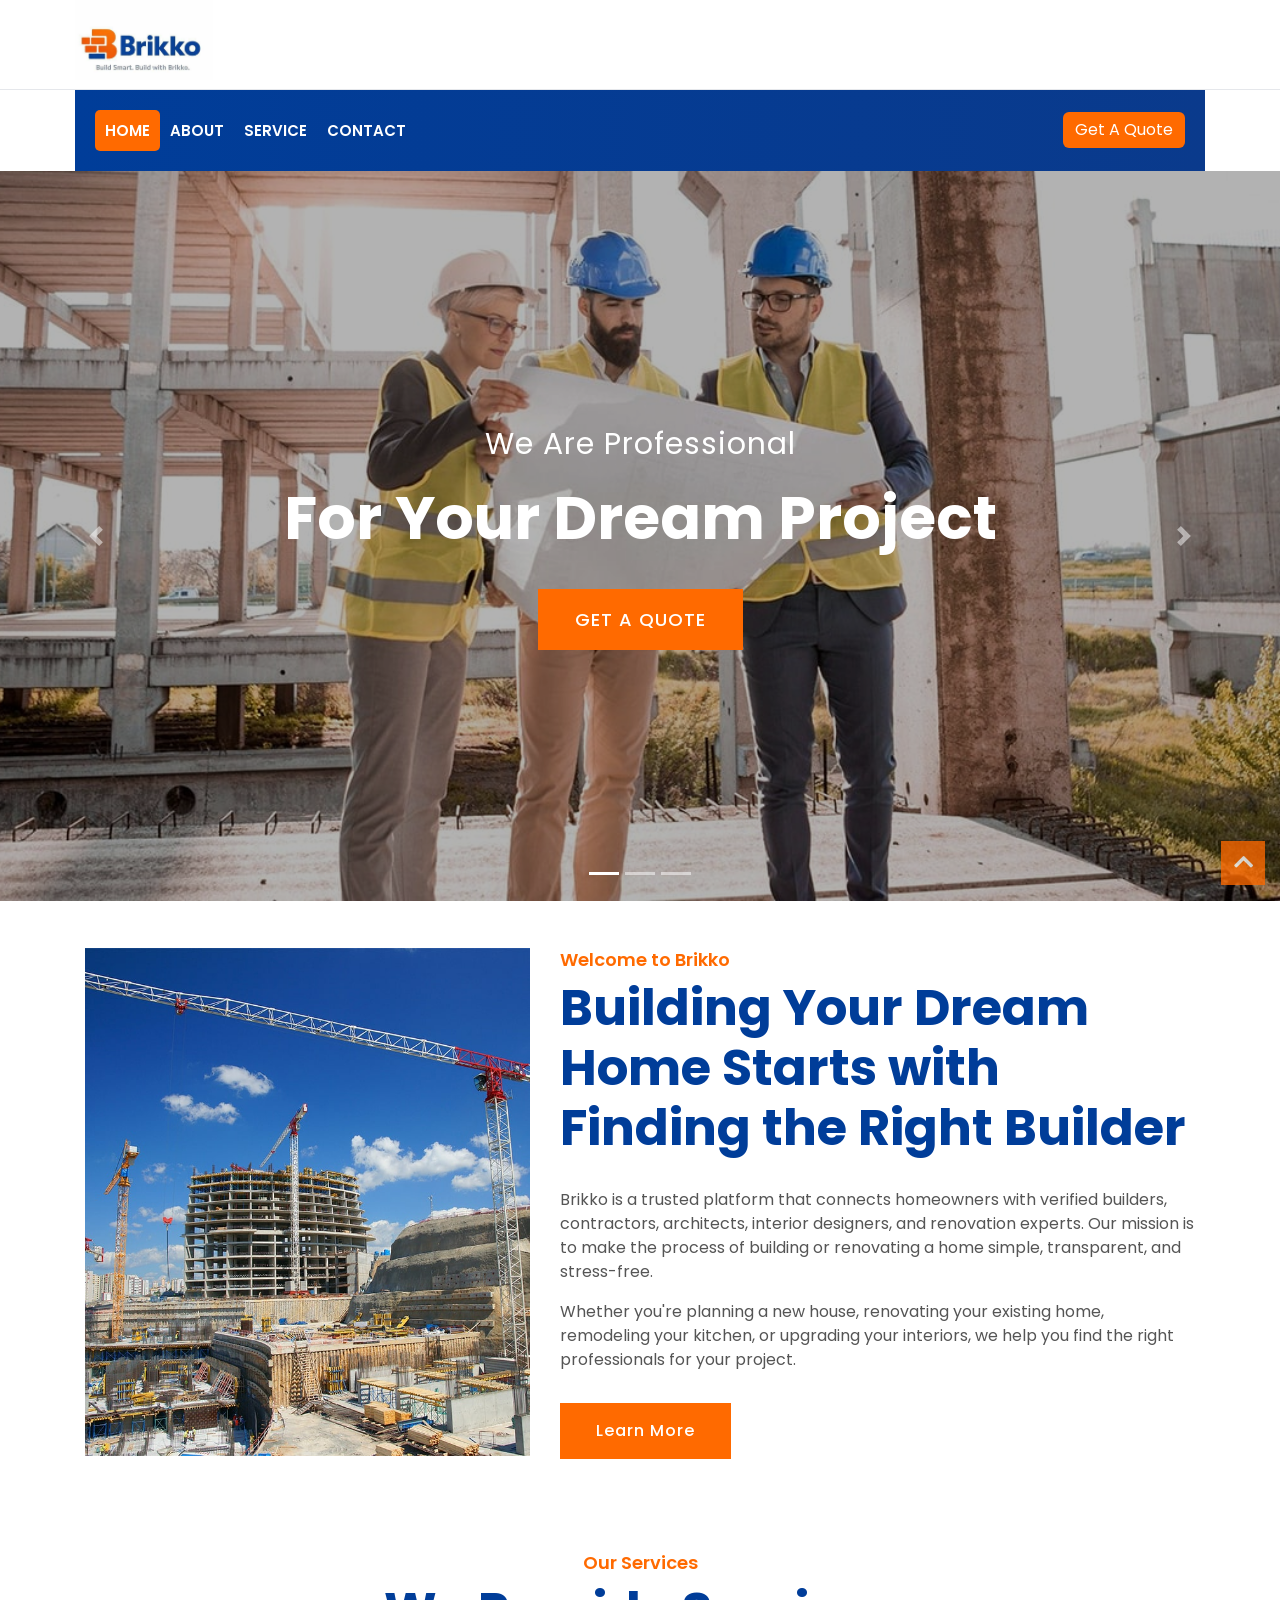
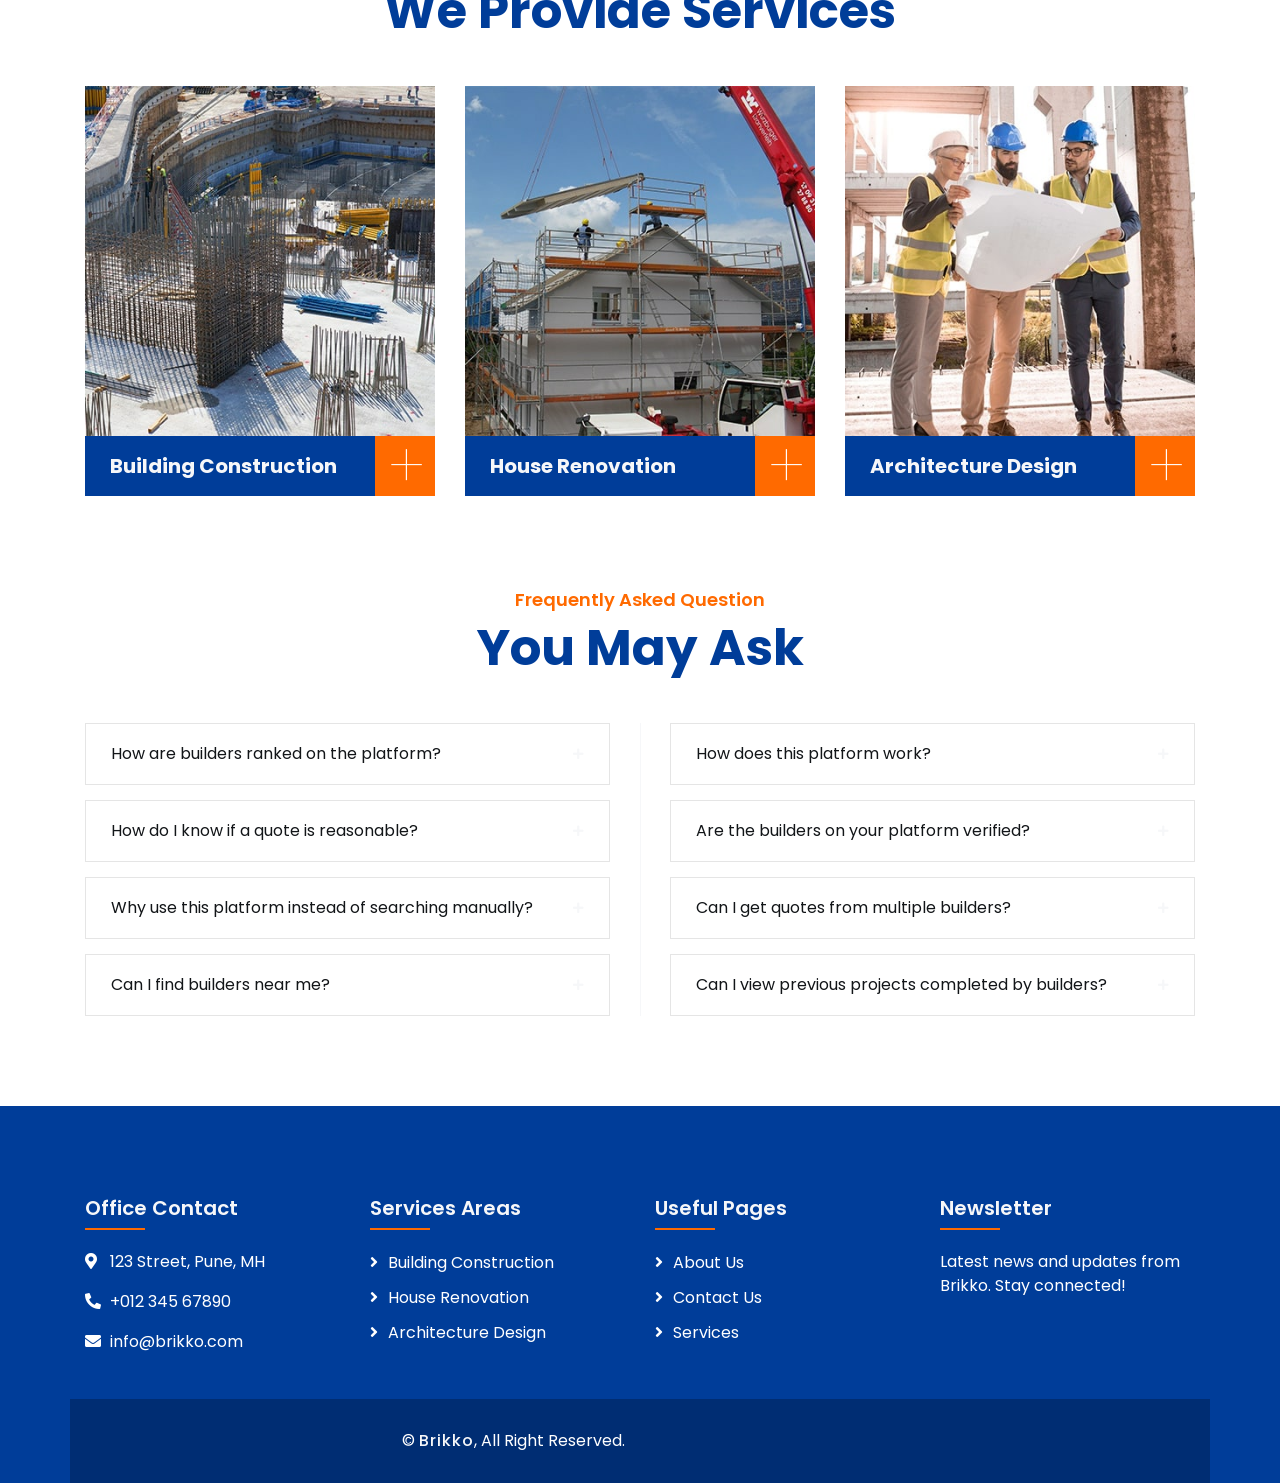
==== index.html @ 760698ce "new project for Brikko" ====
<!DOCTYPE html>
<html lang="en">
    <head>
        <meta charset="utf-8">
        <title>Brikko - Construction Company</title>
        <meta content="width=device-width, initial-scale=1.0" name="viewport">
        <meta content="Construction Company Website Template" name="keywords">
        <meta content="Construction Company Website Template" name="description">

        <!-- Favicon -->
        <link href="img/favicon.ico" rel="icon">

        <!-- Google Font -->
        <link href="https://fonts.googleapis.com/css2?family=Poppins:wght@100;200;300;400;500;600;700;800;900&display=swap" rel="stylesheet">

        <!-- CSS Libraries -->
        <link href="https://stackpath.bootstrapcdn.com/bootstrap/4.4.1/css/bootstrap.min.css" rel="stylesheet">
        <link href="https://cdnjs.cloudflare.com/ajax/libs/font-awesome/5.10.0/css/all.min.css" rel="stylesheet">
        <link href="lib/flaticon/font/flaticon.css" rel="stylesheet"> 
        <link href="lib/animate/animate.min.css" rel="stylesheet">
        <link href="lib/owlcarousel/assets/owl.carousel.min.css" rel="stylesheet">
        <link href="lib/lightbox/css/lightbox.min.css" rel="stylesheet">
        <link href="lib/slick/slick.css" rel="stylesheet">
        <link href="lib/slick/slick-theme.css" rel="stylesheet">

        <!-- Template Stylesheet -->
        <link href="css/style.css" rel="stylesheet">
    </head>

    <body>
        <div class="wrapper">
            <!-- Top Bar Start -->
            <div class="top-bar">
                <div class="container-fluid">
                    <div class="row align-items-center">
                        <div class="col-lg-4 col-md-12">
                            <div class="logo">
                                <a href="index.html">
                                    <img src="img/logo.jpeg" alt="B">
                                </a>
                            </div>
                        </div>
                        <div class="col-lg-8 col-md-7 d-none d-lg-block">
                            <!-- <div class="row">
                                <div class="col-4">
                                    <div class="top-bar-item">
                                        <div class="top-bar-icon">
                                            <i class="flaticon-calendar"></i>
                                        </div>
                                        <div class="top-bar-text">
                                            <h3>Opening Hour</h3>
                                            <p>Mon - Fri, 8:00 - 9:00</p>
                                        </div>
                                    </div>
                                </div>
                                <div class="col-4">
                                    <div class="top-bar-item">
                                        <div class="top-bar-icon">
                                            <i class="flaticon-call"></i>
                                        </div>
                                        <div class="top-bar-text">
                                            <h3>Call Us</h3>
                                            <p>+012 345 6789</p>
                                        </div>
                                    </div>
                                </div>
                                <div class="col-4">
                                    <div class="top-bar-item">
                                        <div class="top-bar-icon">
                                            <i class="flaticon-send-mail"></i>
                                        </div>
                                        <div class="top-bar-text">
                                            <h3>Email Us</h3>
                                            <p>info@example.com</p>
                                        </div>
                                    </div>
                                </div>
                            </div> -->
                        </div>
                    </div>
                </div>
            </div>
            <!-- Top Bar End -->

            <!-- Nav Bar Start -->
            <div class="nav-bar">
                <div class="container-fluid">
                    <nav class="navbar navbar-expand-lg bg-dark navbar-dark">
                        <a href="#" class="navbar-brand">MENU</a>
                        <button type="button" class="navbar-toggler" data-toggle="collapse" data-target="#navbarCollapse">
                            <span class="navbar-toggler-icon"></span>
                        </button>

                        <div class="collapse navbar-collapse justify-content-between" id="navbarCollapse">
                            <div class="navbar-nav mr-auto">
                                <a href="index.html" class="nav-item nav-link active">Home</a>
                                <a href="about.html" class="nav-item nav-link">About</a>
                                <a href="service.html" class="nav-item nav-link">Service</a>
                                <!-- <a href="team.html" class="nav-item nav-link">Team</a> -->
                                <!-- <a href="portfolio.html" class="nav-item nav-link">Project</a> -->
                                <!-- <div class="nav-item dropdown">
                                    <a href="#" class="nav-link dropdown-toggle" data-toggle="dropdown">Pages</a>
                                    <div class="dropdown-menu">
                                        <a href="blog.html" class="dropdown-item">Blog Page</a>
                                        <a href="single.html" class="dropdown-item">Single Page</a>
                                    </div>
                                </div> -->
                                <a href="contact.html" class="nav-item nav-link">Contact</a>
                            </div>
                            <div class="ml-auto">
                                <a class="btn" href="#">Get A Quote</a>
                            </div>
                        </div>
                    </nav>
                </div>
            </div>
            <!-- Nav Bar End -->


            <!-- Carousel Start -->
            <div id="carousel" class="carousel slide" data-ride="carousel">
                <ol class="carousel-indicators">
                    <li data-target="#carousel" data-slide-to="0" class="active"></li>
                    <li data-target="#carousel" data-slide-to="1"></li>
                    <li data-target="#carousel" data-slide-to="2"></li>
                </ol>
                <div class="carousel-inner">
                    <div class="carousel-item active">
                        <img src="img/carousel-1.jpg" alt="Carousel Image">
                        <div class="carousel-caption">
                            <p class="animated fadeInRight">We Are Professional</p>
                            <h1 class="animated fadeInLeft">For Your Dream Project</h1>
                            <a class="btn animated fadeInUp" href="https://htmlcodex.com/construction-company-website-template">Get A Quote</a>
                        </div>
                    </div>

                    <div class="carousel-item">
                        <img src="img/carousel-2.jpg" alt="Carousel Image">
                        <div class="carousel-caption">
                            <p class="animated fadeInRight">Professional Builder</p>
                            <h1 class="animated fadeInLeft">We Build Your Home</h1>
                            <a class="btn animated fadeInUp" href="https://htmlcodex.com/construction-company-website-template">Get A Quote</a>
                        </div>
                    </div>

                    <div class="carousel-item">
                        <img src="img/carousel-3.jpg" alt="Carousel Image">
                        <div class="carousel-caption">
                            <p class="animated fadeInRight">We Are Trusted</p>
                            <h1 class="animated fadeInLeft">For Your Dream Home</h1>
                            <a class="btn animated fadeInUp" href="https://htmlcodex.com/construction-company-website-template">Get A Quote</a>
                        </div>
                    </div>
                </div>

                <a class="carousel-control-prev" href="#carousel" role="button" data-slide="prev">
                    <span class="carousel-control-prev-icon" aria-hidden="true"></span>
                    <span class="sr-only">Previous</span>
                </a>
                <a class="carousel-control-next" href="#carousel" role="button" data-slide="next">
                    <span class="carousel-control-next-icon" aria-hidden="true"></span>
                    <span class="sr-only">Next</span>
                </a>
            </div>
            <!-- Carousel End -->


            <!-- About Start -->
            <div class="about wow fadeInUp" data-wow-delay="0.1s">
                <div class="container">
                    <div class="row align-items-center">
                        <div class="col-lg-5 col-md-6">
                            <div class="about-img">
                                <img src="img/about.jpg" alt="Image">
                            </div>
                        </div>
                        <div class="col-lg-7 col-md-6">
                            <div class="section-header text-left">
                                <p>Welcome to Brikko</p>
                                <h2>Building Your Dream Home Starts with Finding the Right Builder</h2>
                            </div>
                            <div class="about-text">
                                <p>
                                    Brikko is a trusted platform that connects homeowners with verified builders, contractors, architects, interior designers, and renovation experts. Our mission is to make the process of building or renovating a home simple, transparent, and stress-free.
                                </p>
                                <p>
                                    Whether you're planning a new house, renovating your existing home, remodeling your kitchen, or upgrading your interiors, we help you find the right professionals for your project.
                                </p>
                                <a class="btn" href="">Learn More</a>
                            </div>
                        </div>
                    </div>
                </div>
            </div>
            <!-- About End -->


            <!-- Fact Start -->
            <!-- <div class="fact">
                <div class="container-fluid">
                    <div class="row counters">
                        <div class="col-md-6 fact-left wow slideInLeft">
                            <div class="row">
                                <div class="col-6">
                                    <div class="fact-icon">
                                        <i class="flaticon-worker"></i>
                                    </div>
                                    <div class="fact-text">
                                        <h2 data-toggle="counter-up">109</h2>
                                        <p>Expert Workers</p>
                                    </div>
                                </div>
                                <div class="col-6">
                                    <div class="fact-icon">
                                        <i class="flaticon-building"></i>
                                    </div>
                                    <div class="fact-text">
                                        <h2 data-toggle="counter-up">485</h2>
                                        <p>Happy Clients</p>
                                    </div>
                                </div>
                            </div>
                        </div>
                        <div class="col-md-6 fact-right wow slideInRight">
                            <div class="row">
                                <div class="col-6">
                                    <div class="fact-icon">
                                        <i class="flaticon-address"></i>
                                    </div>
                                    <div class="fact-text">
                                        <h2 data-toggle="counter-up">789</h2>
                                        <p>Completed Projects</p>
                                    </div>
                                </div>
                                <div class="col-6">
                                    <div class="fact-icon">
                                        <i class="flaticon-crane"></i>
                                    </div>
                                    <div class="fact-text">
                                        <h2 data-toggle="counter-up">890</h2>
                                        <p>Running Projects</p>
                                    </div>
                                </div>
                            </div>
                        </div>
                    </div>
                </div>
            </div> -->
            <!-- Fact End -->


            <!-- Service Start -->
            <div class="service">
                <div class="container">
                    <div class="section-header text-center">
                        <p>Our Services</p>
                        <h2>We Provide Services</h2>
                    </div>
                    <div class="row">
                        <div class="col-lg-4 col-md-6 wow fadeInUp" data-wow-delay="0.1s">
                            <div class="service-item">
                                <div class="service-img">
                                    <img src="img/service-1.jpg" alt="Image">
                                    <div class="service-overlay">
                                        <p>
                                            Lorem ipsum dolor sit amet, consectetur adipiscing elit. Phasellus nec pretium mi. Curabitur facilisis ornare velit non vulputate. Aliquam metus tortor, auctor id gravida condimentum, viverra quis sem.
                                        </p>
                                    </div>
                                </div>
                                <div class="service-text">
                                    <h3>Building Construction</h3>
                                    <a class="btn" href="img/service-1.jpg" data-lightbox="service">+</a>
                                </div>
                            </div>
                        </div>
                        <div class="col-lg-4 col-md-6 wow fadeInUp" data-wow-delay="0.2s">
                            <div class="service-item">
                                <div class="service-img">
                                    <img src="img/service-2.jpg" alt="Image">
                                    <div class="service-overlay">
                                        <p>
                                            Lorem ipsum dolor sit amet, consectetur adipiscing elit. Phasellus nec pretium mi. Curabitur facilisis ornare velit non vulputate. Aliquam metus tortor, auctor id gravida condimentum, viverra quis sem.
                                        </p>
                                    </div>
                                </div>
                                <div class="service-text">
                                    <h3>House Renovation</h3>
                                    <a class="btn" href="img/service-2.jpg" data-lightbox="service">+</a>
                                </div>
                            </div>
                        </div>
                        <div class="col-lg-4 col-md-6 wow fadeInUp" data-wow-delay="0.3s">
                            <div class="service-item">
                                <div class="service-img">
                                    <img src="img/service-3.jpg" alt="Image">
                                    <div class="service-overlay">
                                        <p>
                                            Lorem ipsum dolor sit amet, consectetur adipiscing elit. Phasellus nec pretium mi. Curabitur facilisis ornare velit non vulputate. Aliquam metus tortor, auctor id gravida condimentum, viverra quis sem.
                                        </p>
                                    </div>
                                </div>
                                <div class="service-text">
                                    <h3>Architecture Design</h3>
                                    <a class="btn" href="img/service-3.jpg" data-lightbox="service">+</a>
                                </div>
                            </div>
                        </div>

                    </div>
                </div>
            </div>
            <!-- Service End -->
       <!-- FAQs Start -->
            <div class="faqs">
                <div class="container">
                    <div class="section-header text-center">
                        <p>Frequently Asked Question</p>
                        <h2>You May Ask</h2>
                    </div>
                    <div class="row">
                        <div class="col-md-6">
                            <div id="accordion-1">
                                <div class="card wow fadeInLeft" data-wow-delay="0.1s">
                                    <div class="card-header">
                                        <a class="card-link collapsed" data-toggle="collapse" href="#collapseOne">
                                            How are builders ranked on the platform?
                                        </a>
                                    </div>
                                    <div id="collapseOne" class="collapse" data-parent="#accordion-1">
                                        <div class="card-body">
                                         Builders are ranked based on: 
                                          <ul>
                                            <li>Customer ratings</li>
                                            <li>Project completion history</li>
                                            <li>Response time</li>
                                            <li>Experience</li>
                                            <li>Verification status</li>
                                            <li>Service quality</li>
                                            </ul>
                                      
                                        </div>
                                    </div>
                                </div>
                               <div class="card wow fadeInRight" data-wow-delay="0.5s">
                                    <div class="card-header">
                                        <a class="card-link collapsed" data-toggle="collapse" href="#collapseTen">
                                            How do I know if a quote is reasonable?
                                        </a>
                                    </div>
                                    <div id="collapseTen" class="collapse" data-parent="#accordion-2">
                                        <div class="card-body">
                                            We recommend comparing at least three quotes and reviewing what is included, such as materials, labor, warranties, and timelines.
                                        </div>
                                    </div>
                                </div>
                                <div class="card wow fadeInLeft" data-wow-delay="0.3s">
                                    <div class="card-header">
                                        <a class="card-link collapsed" data-toggle="collapse" href="#collapseThree">
                                            Why use this platform instead of searching manually?
                                        </a>
                                    </div>
                                    <div id="collapseThree" class="collapse" data-parent="#accordion-1">
                                        <div class="card-body">
                                            <ul>
                                            <li>Verified builders</li>
                                            <li>Multiple quotes</li>
                                            <li>Easy comparison</li>
                                            <li>Faster hiring process</li>
                                            <li>Free homeowner accession</li>
                                            </ul>
                                          
                                        </div>
                                    </div>
                                </div>
                                <div class="card wow fadeInLeft" data-wow-delay="0.4s">
                                    <div class="card-header">
                                        <a class="card-link collapsed" data-toggle="collapse" href="#collapseFour">
                                            Can I find builders near me?
                                        </a>
                                    </div>
                                    <div id="collapseFour" class="collapse" data-parent="#accordion-1">
                                        <div class="card-body">
                                            Yes. Our platform helps you discover trusted builders and renovation experts in your local area.
                                        </div>
                                    </div>
                                </div>
                               
                            </div>
                        </div>
                        <div class="col-md-6">
                            <div id="accordion-2">
                                <div class="card wow fadeInRight" data-wow-delay="0.1s">
                                    <div class="card-header">
                                        <a class="card-link collapsed" data-toggle="collapse" href="#collapseSix">
                                            How does this platform work?
                                        </a>
                                    </div>
                                    <div id="collapseSix" class="collapse" data-parent="#accordion-2">
                                        <div class="card-body">
                                            Our platform connects homeowners with verified builders, contractors, architects, and renovation experts. Simply submit your project requirements and receive quotes from suitable professionals.
                                        </div>
                                    </div>
                                </div>
                                <div class="card wow fadeInRight" data-wow-delay="0.2s">
                                    <div class="card-header">
                                        <a class="card-link collapsed" data-toggle="collapse" href="#collapseSeven">
                                            Are the builders on your platform verified?
                                        </a>
                                    </div>
                                    <div id="collapseSeven" class="collapse" data-parent="#accordion-2">
                                        <div class="card-body">
                                            Yes. We verify business registrations, experience, portfolios, and customer feedback before listing builders.
                                        </div>
                                    </div>
                                </div>
                                <div class="card wow fadeInRight" data-wow-delay="0.3s">
                                    <div class="card-header">
                                        <a class="card-link collapsed" data-toggle="collapse" href="#collapseEight">
                                            Can I get quotes from multiple builders?
                                        </a>
                                    </div>
                                    <div id="collapseEight" class="collapse" data-parent="#accordion-2">
                                        <div class="card-body">
                                            Yes. You can receive and compare quotes from multiple builders to find the best option for your budget and requirements.
                                        </div>
                                    </div>
                                </div>
                                <div class="card wow fadeInRight" data-wow-delay="0.4s">
                                    <div class="card-header">
                                        <a class="card-link collapsed" data-toggle="collapse" href="#collapseNine">
                                            Can I view previous projects completed by builders?
                                        </a>
                                    </div>
                                    <div id="collapseNine" class="collapse" data-parent="#accordion-2">
                                        <div class="card-body">
                                            Yes. Most builders showcase project photos, customer reviews, and portfolios on their profiles.
                                        </div>
                                    </div>
                                </div>
                                
                            </div>
                        </div>
                    </div>
                </div>
            </div>
            <!-- FAQs End -->

            <!-- Footer Start -->
            <div class="footer wow fadeIn" data-wow-delay="0.3s">
                <div class="container">
                    <div class="row">
                        <div class="col-md-6 col-lg-3">
                            <div class="footer-contact">
                                <h2>Office Contact</h2>
                                <p><i class="fa fa-map-marker-alt"></i>123 Street, Pune, MH</p>
                                <p><i class="fa fa-phone-alt"></i>+012 345 67890</p>
                                <p><i class="fa fa-envelope"></i>info@brikko.com</p>
                            <!--<div class="footer-social">
                                    <a href=""><i class="fab fa-twitter"></i></a>
                                    <a href=""><i class="fab fa-facebook-f"></i></a>
                                    <a href=""><i class="fab fa-youtube"></i></a>
                                    <a href=""><i class="fab fa-instagram"></i></a>
                                    <a href=""><i class="fab fa-linkedin-in"></i></a>
                                </div>-->
                            </div>
                        </div>
                        <div class="col-md-6 col-lg-3">
                            <div class="footer-link">
                                <h2>Services Areas</h2>
                                <a href="">Building Construction</a>
                                <a href="">House Renovation</a>
                                <a href="">Architecture Design</a>                               
                            </div>
                        </div>
                        <div class="col-md-6 col-lg-3">
                            <div class="footer-link">
                                <h2>Useful Pages</h2>
                                <a href="">About Us</a>
                                <a href="">Contact Us</a>
                                <a href="">Services</a>
                            </div>
                        </div>
                        <div class="col-md-6 col-lg-3">
                            <div class="newsletter">
                                <h2>Newsletter</h2>
                                <p>
                                    Latest news and updates from Brikko. Stay connected!
                                </p>
                               
                            </div>
                        </div>
                    </div>
                </div>
               <!--<div class="container footer-menu">
                    <div class="f-menu">
                        <a href="">Terms of use</a>
                        <a href="">Privacy policy</a>
                        <a href="">Cookies</a>
                        <a href="">Help</a>
                        <a href="">FQAs</a>
                    </div>
                </div>--> 
                <div class="container copyright">
                    <div class="row">
                        <div class="col-md-6">
                            <p>&copy; <a href="#">Brikko</a>, All Right Reserved.</p>
                        </div>
                    </div>
                </div>
            </div>
            <!-- Footer End -->

            <a href="#" class="back-to-top"><i class="fa fa-chevron-up"></i></a>
        </div>

        <!-- JavaScript Libraries -->
        <script src="https://code.jquery.com/jquery-3.4.1.min.js"></script>
        <script src="https://stackpath.bootstrapcdn.com/bootstrap/4.4.1/js/bootstrap.bundle.min.js"></script>
        <script src="lib/easing/easing.min.js"></script>
        <script src="lib/wow/wow.min.js"></script>
        <script src="lib/owlcarousel/owl.carousel.min.js"></script>
        <script src="lib/isotope/isotope.pkgd.min.js"></script>
        <script src="lib/lightbox/js/lightbox.min.js"></script>
        <script src="lib/waypoints/waypoints.min.js"></script>
        <script src="lib/counterup/counterup.min.js"></script>
        <script src="lib/slick/slick.min.js"></script>

        <!-- Template Javascript -->
        <script src="js/main.js"></script>
    </body>
</html>
---- lib/flaticon/font/flaticon.css ----
/*
  	Flaticon icon font: Flaticon
  	Creation date: 23/08/2020 07:24
  	*/

@font-face {
  font-family: "Flaticon";
  src: url("./Flaticon.eot");
  src: url("./Flaticon.eot?#iefix") format("embedded-opentype"),
       url("./Flaticon.woff2") format("woff2"),
       url("./Flaticon.woff") format("woff"),
       url("./Flaticon.ttf") format("truetype"),
       url("./Flaticon.svg#Flaticon") format("svg");
  font-weight: normal;
  font-style: normal;
}

@media screen and (-webkit-min-device-pixel-ratio:0) {
  @font-face {
    font-family: "Flaticon";
    src: url("./Flaticon.svg#Flaticon") format("svg");
  }
}

[class^="flaticon-"]:before, [class*=" flaticon-"]:before,
[class^="flaticon-"]:after, [class*=" flaticon-"]:after {   
  font-family: Flaticon;
        font-size: 20px;
font-style: normal;
margin-left: 20px;
}

.flaticon-concrete:before { content: "\f100"; }
.flaticon-worker:before { content: "\f101"; }
.flaticon-measure:before { content: "\f102"; }
.flaticon-building:before { content: "\f103"; }
.flaticon-brush:before { content: "\f104"; }
.flaticon-crane:before { content: "\f105"; }
.flaticon-call:before { content: "\f106"; }
.flaticon-calendar:before { content: "\f107"; }
.flaticon-send-mail:before { content: "\f108"; }
.flaticon-address:before { content: "\f109"; }
---- css/style.css ----
/*******************************/
/********* General CSS *********/
/*******************************/
html {
    overflow-y: scroll;
    overflow-x: hidden;
}

body {
    color: #666666;
    background: #dddddd;
    font-family: 'Poppins', sans-serif;
    font-weight: 400;
}

body.modal-open {
    overflow-y: scroll !important;
}

h1,
h2, 
h3, 
h4,
h5, 
h6 {
    color: #030f27;
}

a {
    color: #666666;
    transition: .3s;
}

a:hover,
a:active,
a:focus {
    color: #F6F7F9;
    outline: none;
    text-decoration: none;
}

.btn:focus {
    box-shadow: none;
}

.wrapper {
    position: relative;
    width: 100%;
    max-width: 1366px;
    margin: 0 auto;
    background: #ffffff;
}

.back-to-top {
    position: fixed;
    display: none;
    background: #F6F7F9;
    color: #121518;
    width: 44px;
    height: 44px;
    text-align: center;
    line-height: 1;
    font-size: 22px;
    right: 15px;
    bottom: 15px;
    transition: background 0.5s;
    z-index: 9;
}

.back-to-top:hover {
    color: #F6F7F9;
    background: #121518;
}

.back-to-top i {
    padding-top: 10px;
}

.btn {
    transition: .3s;
}


/**********************************/
/********** Top Bar CSS ***********/
/**********************************/
.top-bar {
    position: relative;
    height: 90px;
    background: #F6F7F9;
}

.top-bar .logo {
    padding: 0;
    text-align: left;
    overflow: hidden;
}

.top-bar .logo h1 {
    margin: 0;
    color: #030f27;
    font-size: 60px;
    line-height: 60px;
    font-weight: 700;
}

.top-bar .logo img {
    max-width: 100%;
    max-height: 80px;
}

.top-bar .top-bar-item {
    display: flex;
    align-items: center;
    justify-content: flex-end;
}

.top-bar .top-bar-icon {
    width: 40px;
    display: flex;
    align-items: center;
    justify-content: center;
}

.top-bar .top-bar-icon [class^="flaticon-"]::before {
    margin: 0;
    color: #030f27;
    font-size: 40px;
}

.top-bar .top-bar-text {
    padding-left: 15px;
}

.top-bar .top-bar-text h3 {
    margin: 0 0 5px 0;
    color: #030f27;
    font-size: 16px;
    font-weight: 400;
}

.top-bar .top-bar-text p {
    margin: 0;
    color: #030f27;
    font-size: 13px;
    font-weight: 400;
}

@media (min-width: 992px) {
    .top-bar {
        padding: 0 60px;
    }
}

@media (max-width: 991.98px) {
    .top-bar .logo {
        text-align: center;
    }
}


/**********************************/
/*********** Nav Bar CSS **********/
/**********************************/
.nav-bar {
    position: relative;
    background: #F6F7F9;
    transition: .3s;
}

.nav-bar .container-fluid {
    padding: 0;
}

.nav-bar.nav-sticky {
    position: fixed;
    top: 0;
    width: 100%;
    max-width: 1366px;
    box-shadow: 0 2px 5px rgba(0, 0, 0, .3);
    z-index: 999;
}

.nav-bar .navbar {
    height: 100%;
    background: #030f27 !important;
}

.navbar-dark .navbar-nav .nav-link,
.navbar-dark .navbar-nav .nav-link:focus,
.navbar-dark .navbar-nav .nav-link:hover,
.navbar-dark .navbar-nav .nav-link.active {
    padding: 10px 10px 8px 10px;
    color: #ffffff;
}

.navbar-dark .navbar-nav .nav-link:hover,
.navbar-dark .navbar-nav .nav-link.active {
    color: #F6F7F9;
    transition: none;
}

.nav-bar .dropdown-menu {
    margin-top: 0;
    border: 0;
    border-radius: 0;
    background: #f8f9fa;
}

.nav-bar .btn {
    color: #ffffff;
    border: 2px solid #ffffff;
    border-radius: 0;
}

.nav-bar .btn:hover {
    color: #030f27;
    background: #F6F7F9;
    border-color: #F6F7F9;
}

@media (min-width: 992px) {
    .nav-bar {
        padding: 0 75px;
    }
    
    .nav-bar.nav-sticky {
        padding: 0;
    }
    
    .nav-bar .navbar {
        padding: 20px;
    }
    
    .nav-bar .navbar-brand {
        display: none;
    }
    
    .nav-bar a.nav-link {
        padding: 8px 15px;
        font-size: 15px;
        text-transform: uppercase;
    }
}

@media (max-width: 991.98px) {
    .nav-bar .navbar {
        padding: 15px;
    }
    
    .nav-bar a.nav-link {
        padding: 5px;
    }
    
    .nav-bar .dropdown-menu {
        box-shadow: none;
    }
    
    .nav-bar .btn {
        display: none;
    }
}


/*******************************/
/******** Carousel CSS *********/
/*******************************/
.carousel {
    position: relative;
    width: 100%;
    height: calc(100vh - 170px);
    min-height: 400px;
    margin: 0 auto;
    text-align: center;
    overflow: hidden;
}

.carousel .carousel-inner,
.carousel .carousel-item {
    position: relative;
    width: 100%;
    height: 100%;
}

.carousel .carousel-item img {
    width: 100%;
    height: 100%;
    object-fit: cover;
}

.carousel .carousel-item::after {
    position: absolute;
    content: "";
    width: 100%;
    height: 100%;
    top: 0;
    left: 0;
    background: rgba(0, 0, 0, .3);
    z-index: 1;
}

.carousel .carousel-caption {
    position: absolute;
    top: 0;
    bottom: 0;
    display: flex;
    align-items: center;
    justify-content: center;
    flex-direction: column;
    height: calc(100vh - 170px);
    min-height: 400px;
}

.carousel .carousel-caption p {
    color: #ffffff;
    font-size: 30px;
    margin-bottom: 15px;
    letter-spacing: 1px;
}

.carousel .carousel-caption h1 {
    color: #ffffff;
    font-size: 60px;
    font-weight: 700;
    margin-bottom: 35px;
}

.carousel .carousel-caption .btn {
    padding: 15px 35px;
    font-size: 18px;
    font-weight: 500;
    letter-spacing: 1px;
    text-transform: uppercase;
    color: #ffffff;
    background: transparent;
    border: 2px solid #ffffff;
    border-radius: 0;
    transition: .3s;
}

.carousel .carousel-caption .btn:hover {
    color: #030f27;
    background: #F6F7F9;
    border-color: #F6F7F9;
}

@media (max-width: 767.98px) {
    .carousel .carousel-caption h1 {
        font-size: 40px;
        font-weight: 700;
    }
    
    .carousel .carousel-caption p {
        font-size: 20px;
    }
    
    .carousel .carousel-caption .btn {
        padding: 12px 30px;
        font-size: 18px;
        font-weight: 500;
        letter-spacing: 0;
    }
}

@media (max-width: 575.98px) {
    .carousel .carousel-caption h1 {
        font-size: 30px;
        font-weight: 500;
    }
    
    .carousel .carousel-caption p {
        font-size: 16px;
    }
    
    .carousel .carousel-caption .btn {
        padding: 10px 25px;
        font-size: 16px;
        font-weight: 400;
        letter-spacing: 0;
    }
}

.carousel .animated {
    -webkit-animation-duration: 1.5s;
    animation-duration: 1.5s;
}


/*******************************/
/******* Page Header CSS *******/
/*******************************/
.page-header {
    position: relative;
    margin-bottom: 45px;
    padding: 90px 0;
    text-align: center;
    background: #F6F7F9;
}

.page-header h2 {
    position: relative;
    color: #030f27;
    font-size: 60px;
    font-weight: 700;
    margin-bottom: 20px;
    padding-bottom: 5px;
}

.page-header h2::after {
    position: absolute;
    content: "";
    width: 100px;
    height: 2px;
    left: calc(50% - 50px);
    bottom: 0;
    background: #030f27;
}

.page-header a {
    position: relative;
    padding: 0 12px;
    font-size: 22px;
    color: #030f27;
}

.page-header a:hover {
    color: #ffffff;
}

.page-header a::after {
    position: absolute;
    content: "/";
    width: 8px;
    height: 8px;
    top: -2px;
    right: -7px;
    text-align: center;
    color: #121518;
}

.page-header a:last-child::after {
    display: none;
}

@media (max-width: 991.98px) {
    .page-header {
        padding: 60px 0;
    }
    
    .page-header h2 {
        font-size: 45px;
    }
    
    .page-header a {
        font-size: 20px;
    }
}

@media (max-width: 767.98px) {
    .page-header {
        padding: 45px 0;
    }
    
    .page-header h2 {
        font-size: 35px;
    }
    
    .page-header a {
        font-size: 18px;
    }
}


/*******************************/
/******* Section Header ********/
/*******************************/
.section-header {
    position: relative;
    width: 100%;
    margin-bottom: 45px;
}

.section-header p {
    color: #F6F7F9;
    font-size: 18px;
    font-weight: 600;
    margin-bottom: 5px;
}

.section-header h2 {
    margin: 0;
    position: relative;
    font-size: 50px;
    font-weight: 700;
}

@media (max-width: 767.98px) {
    .section-header h2 {
        font-size: 30px;
    }
}


/*******************************/
/********* Feature CSS *********/
/*******************************/
.feature {
    position: relative;
    margin-bottom: 45px;
}

.feature .col-md-12 {
    background: #030f27;
}
    
.feature .col-md-12:nth-child(2n) {
    color: #030f27;
    background: #F6F7F9;
}

.feature .feature-item {
    min-height: 250px;
    padding: 30px;
    display: flex;
    align-items: center;
    justify-content: flex-start;
}

.feature .feature-icon {
    position: relative;
    width: 60px;
    display: flex;
    align-items: center;
    justify-content: center;
}

.feature .feature-icon::before {
    position: absolute;
    content: "";
    width: 80px;
    height: 80px;
    top: -20px;
    left: -10px;
    border: 2px dotted #ffffff;
    border-radius: 60px;
    z-index: 1;
}

.feature .feature-icon::after {
    position: absolute;
    content: "";
    width: 79px;
    height: 79px;
    top: -18px;
    left: -9px;
    background: #030f27;
    border-radius: 60px;
    z-index: 2;
}

.feature .col-md-12:nth-child(2n) .feature-icon::after {
    background: #F6F7F9;
}

.feature .feature-icon [class^="flaticon-"]::before {
    position: relative;
    margin: 0;
    color: #F6F7F9;
    font-size: 60px;
    line-height: 60px;
    z-index: 3;
}

.feature .feature-text {
    padding-left: 30px;
}

.feature .feature-text h3 {
    margin: 0 0 10px 0;
    color: #F6F7F9;
    font-size: 25px;
    font-weight: 600;
}

.feature .feature-text p {
    margin: 0;
    color: #F6F7F9;
    font-size: 18px;
    font-weight: 400;
}

.feature .col-md-12:nth-child(2n) [class^="flaticon-"]::before,
.feature .col-md-12:nth-child(2n) h3,
.feature .col-md-12:nth-child(2n) p {
    color: #030f27;
}


/*******************************/
/********** About CSS **********/
/*******************************/
.about {
    position: relative;
    width: 100%;
    padding: 45px 0;
}

.about .section-header {
    margin-bottom: 30px;
}

.about .about-img {
    position: relative;
    height: 100%;
}

.about .about-img img {
    width: 100%;
    height: 100%;
    object-fit: cover;
}

.about .about-text p {
    font-size: 16px;
}

.about .about-text a.btn {
    position: relative;
    margin-top: 15px;
    padding: 15px 35px;
    font-size: 16px;
    font-weight: 500;
    letter-spacing: 1px;
    color: #030f27;
    border-radius: 0;
    background: #F6F7F9;
    transition: .3s;
}

.about .about-text a.btn:hover {
    color: #F6F7F9;
    background: #030f27;
}

@media (max-width: 767.98px) {
    .about .about-img {
        margin-bottom: 30px;
        height: auto;
    }
}


/*******************************/
/********** Fact CSS ***********/
/*******************************/
.fact {
    position: relative;
    width: 100%;
    padding: 45px 0;
}

.fact .col-6 {
    display: flex;
    align-items: flex-start;
}

.fact .fact-icon {
    position: relative;
    margin: 7px 15px 0 15px;
    width: 60px;
    display: flex;
    align-items: center;
    justify-content: center;
}

.fact .fact-icon [class^="flaticon-"]::before {
    margin: 0;
    font-size: 60px;
    line-height: 60px;
    background-image: linear-gradient(#ffffff, #F6F7F9);
    -webkit-background-clip: text;
    -webkit-text-fill-color: transparent;
}

.fact .fact-right .fact-icon [class^="flaticon-"]::before {
    background-image: linear-gradient(#ffffff, #030f27);
}

.fact .fact-left,
.fact .fact-right {
    padding-top: 60px;
    padding-bottom: 60px;
}

.fact .fact-text h2 {
    font-size: 35px;
    font-weight: 700;
}

.fact .fact-text p {
    margin: 0;
    font-size: 16px;
    font-weight: 600;
    text-transform: uppercase;
}

.fact .fact-left {
    color: #F6F7F9;
    background: #030f27;
}

.fact .fact-right {
    color: #030f27;
    background: #F6F7F9;
}

.fact .fact-left h2 {
    color: #F6F7F9;
}


/*******************************/
/********* Service CSS *********/
/*******************************/
.service {
    position: relative;
    width: 100%;
    padding: 45px 0 15px 0;
}

.service .service-item {
    position: relative;
    width: 100%;
    text-align: center;
    margin-bottom: 30px;
}

.service .service-img {
    position: relative;
    overflow: hidden;
}

.service .service-img img {
    width: 100%;
}

.service .service-overlay {
    position: absolute;
    width: 100%;
    height: 100%;
    top: 0;
    left: 0;
    padding: 30px;
    display: flex;
    align-items: center;
    justify-content: center;
    background: rgba(3, 15, 39, .7);
    transition: .5s;
    opacity: 0;
}

.service .service-item:hover .service-overlay {
    opacity: 1;
}

.service .service-overlay p {
    margin: 0;
    color: #ffffff;
}

.service .service-text {
    display: flex;
    align-items: center;
    height: 60px;
    background: #030f27;
    overflow: hidden;
    white-space: nowrap;
    text-overflow: ellipsis;
}

.service .service-text h3 {
    margin: 0;
    padding: 0 15px 0 25px;
    width: calc(100% - 60px);
    font-size: 20px;
    font-weight: 700;
    color: #F6F7F9;
    text-align: left;
    overflow: hidden;
    white-space: nowrap;
    text-overflow: ellipsis;
}

.service .service-item a.btn {
    width: 60px;
    height: 60px;
    padding: 3px 0 0 3px;
    display: flex;
    align-items: center;
    justify-content: center;
    font-size: 60px;
    line-height: 60px;
    font-weight: 100;
    color: #030f27;
    background: #F6F7F9;
    border-radius: 0;
    transition: .3s;
}

.service .service-item:hover a.btn {
    color: #ffffff;
}


/*******************************/
/********** Video CSS **********/
/*******************************/
.video {
    position: relative;
    margin: 45px 0;
    height: 100%;
    min-height: 500px;
    background: linear-gradient(rgba(3, 15, 39, .9), rgba(3, 15, 39, .9)), url(../img/carousel-1.jpg);
    background-attachment: fixed;
    background-position: center;
    background-repeat: no-repeat;
    background-size: cover;
}

.video .btn-play {
    position: absolute;
    z-index: 1;
    top: 50%;
    left: 50%;
    transform: translateX(-50%) translateY(-50%);
    box-sizing: content-box;
    display: block;
    width: 32px;
    height: 44px;
    border-radius: 50%;
    border: none;
    outline: none;
    padding: 18px 20px 18px 28px;
}

.video .btn-play:before {
    content: "";
    position: absolute;
    z-index: 0;
    left: 50%;
    top: 50%;
    transform: translateX(-50%) translateY(-50%);
    display: block;
    width: 100px;
    height: 100px;
    background: #F6F7F9;
    border-radius: 50%;
    animation: pulse-border 1500ms ease-out infinite;
}

.video .btn-play:after {
    content: "";
    position: absolute;
    z-index: 1;
    left: 50%;
    top: 50%;
    transform: translateX(-50%) translateY(-50%);
    display: block;
    width: 100px;
    height: 100px;
    background: #F6F7F9;
    border-radius: 50%;
    transition: all 200ms;
}

.video .btn-play:hover:after {
    background-color: darken(#F6F7F9, 10%);
}

.video .btn-play img {
    position: relative;
    z-index: 3;
    max-width: 100%;
    width: auto;
    height: auto;
}

.video .btn-play span {
    display: block;
    position: relative;
    z-index: 3;
    width: 0;
    height: 0;
    border-left: 32px solid #030f27;
    border-top: 22px solid transparent;
    border-bottom: 22px solid transparent;
}

@keyframes pulse-border {
  0% {
    transform: translateX(-50%) translateY(-50%) translateZ(0) scale(1);
    opacity: 1;
  }
  100% {
    transform: translateX(-50%) translateY(-50%) translateZ(0) scale(1.5);
    opacity: 0;
  }
}

#videoModal .modal-dialog {
    position: relative;
    max-width: 800px;
    margin: 60px auto 0 auto;
}

#videoModal .modal-body {
    position: relative;
    padding: 0px;
}

#videoModal .close {
    position: absolute;
    width: 30px;
    height: 30px;
    right: 0px;
    top: -30px;
    z-index: 999;
    font-size: 30px;
    font-weight: normal;
    color: #ffffff;
    background: #000000;
    opacity: 1;
}


/*******************************/
/*********** Team CSS **********/
/*******************************/
.team {
    position: relative;
    width: 100%;
    padding: 45px 0 15px 0;
}

.team .team-item {
    position: relative;
    margin-bottom: 30px;
    overflow: hidden;
}

.team .team-img {
    position: relative;
}

.team .team-img img {
    width: 100%;
}

.team .team-text {
    position: relative;
    padding: 25px 15px;
    text-align: center;
    background: #030f27;
    transition: .5s;
}

.team .team-text h2 {
    font-size: 20px;
    font-weight: 600;
    color: #F6F7F9;
    transition: .5s;
}

.team .team-text p {
    margin: 0;
    color: #ffffff;
}

.team .team-item:hover .team-text {
    background: #F6F7F9;
}

.team .team-item:hover .team-text h2 {
    color: #030f27;
    letter-spacing: 1px;
}

.team .team-social {
    position: absolute;
    width: 100px;
    top: 0;
    left: -50px;
    display: flex;
    flex-direction: column;
    font-size: 0;
}

.team .team-social a {
    position: relative;
    left: 0;
    width: 50px;
    height: 50px;
    display: flex;
    align-items: center;
    justify-content: center;
    font-size: 18px;
    color: #ffffff;
}

.team .team-item:hover .team-social a:first-child {
    background: #00acee;
    left: 50px;
    transition: .3s 0s;
}

.team .team-item:hover .team-social a:nth-child(2) {
    background: #3b5998;
    left: 50px;
    transition: .3s .1s;
}

.team .team-item:hover .team-social a:nth-child(3) {
    background: #0e76a8;
    left: 50px;
    transition: .3s .2s;
}

.team .team-item:hover .team-social a:nth-child(4) {
    background: #3f729b;
    left: 50px;
    transition: .3s .3s;
}


/*******************************/
/*********** FAQs CSS **********/
/*******************************/
.faqs {
    position: relative;
    width: 100%;
    padding: 45px 0;
}

.faqs .row {
    position: relative;
}

.faqs .row::after {
    position: absolute;
    content: "";
    width: 1px;
    height: 100%;
    top: 0;
    left: calc(50% - .5px);
    background: #F6F7F9;
}

.faqs #accordion-1 {
    padding-right: 15px;
}

.faqs #accordion-2 {
    padding-left: 15px;
}

@media(max-width: 767.98px) {
    .faqs .row::after {
        display: none;
    }
    
    .faqs #accordion-1,
    .faqs #accordion-2 {
        padding: 0;
    }
    
    .faqs #accordion-2 {
        padding-top: 15px;
    }
}

.faqs .card {
    margin-bottom: 15px;
    border: none;
    border-radius: 0;
}

.faqs .card:last-child {
    margin-bottom: 0;
}

.faqs .card-header {
    padding: 0;
    border: none;
    background: #ffffff;
}

.faqs .card-header a {
    display: block;
    padding: 10px 25px;
    width: 100%;
    color: #121518;
    font-size: 16px;
    line-height: 40px;
    border: 1px solid rgba(0, 0, 0, .1);
    transition: .5s;
}

.faqs .card-header [data-toggle="collapse"][aria-expanded="true"] {
    background: #F6F7F9;
}

.faqs .card-header [data-toggle="collapse"]:after {
    font-family: 'font Awesome 5 Free';
    content: "\f067";
    float: right;
    color: #F6F7F9;
    font-size: 12px;
    font-weight: 900;
    transition: .5s;
}

.faqs .card-header [data-toggle="collapse"][aria-expanded="true"]:after {
    font-family: 'font Awesome 5 Free';
    content: "\f068";
    float: right;
    color: #030f27;
    font-size: 12px;
    font-weight: 900;
    transition: .5s;
}

.faqs .card-body {
    padding: 20px 25px;
    font-size: 16px;
    background: #ffffff;
    border: 1px solid rgba(0, 0, 0, .1);
    border-top: none;
}


/*******************************/
/******* Testimonial CSS *******/
/*******************************/
.testimonial {
    position: relative;
    margin: 45px 0;
    padding: 90px 0;
    text-align: center;
    background: linear-gradient(rgba(3, 15, 39, .9), rgba(3, 15, 39, .9)), url(../img/carousel-1.jpg);
    background-attachment: fixed;
    background-position: center;
    background-repeat: no-repeat;
    background-size: cover;
}

.testimonial .container {
    max-width: 760px;
}

.about-page .testimonial {
    padding-bottom: 90px;
}

.testimonial .testimonial-slider-nav {
    position: relative;
    width: 300px;
    margin: 0 auto;
}

.testimonial .testimonial-slider-nav .slick-slide {
    position: relative;
    opacity: 0;
    transition: .5s;
}

.testimonial .testimonial-slider-nav .slick-active {
    opacity: 1;
    transform: scale(1.3);
}

.testimonial .testimonial-slider-nav .slick-center {
    transform: scale(1.8);
    z-index: 1;
}

.testimonial .testimonial-slider-nav .slick-slide img {
    position: relative;
    display: block;
    margin-top: 37px;
    width: 100%;
    height: auto;
    border-radius: 100px;
}

.testimonial .testimonial-slider {
    position: relative;
    margin-top: 15px;
    padding-top: 50px;
}

.testimonial .testimonial-slider::before {
    position: absolute;
    content: "";
    width: 60px;
    height: 50px;
    top: 0;
    left: calc(50% - 30px);
    background: url(../img/quote.png) top center no-repeat;
}

.testimonial .testimonial-slider h3 {
    color: #F6F7F9;
    font-size: 22px;
    font-weight: 700;
}

.testimonial .testimonial-slider h4 {
    font-size: 14px;
    font-weight: 300;
    color: #ffffff;
    font-style: italic;
    margin-bottom: 10px;
}

.testimonial .testimonial-slider p {
    color: #ffffff;
    font-size: 16px;
    font-weight: 300;
    margin: 0;
}


/*******************************/
/*********** Blog CSS **********/
/*******************************/
.blog {
    position: relative;
    width: 100%;
    padding: 45px 0 15px 0;
}

.blog .blog-item {
    position: relative;
    width: 100%;
    text-align: center;
    margin-bottom: 30px;
}

.blog .blog-img {
    position: relative;
    overflow: hidden;
}

.blog .blog-img img {
    width: 100%;
}

.blog .blog-title {
    display: flex;
    align-items: center;
    height: 60px;
    background: #030f27;
    overflow: hidden;
    white-space: nowrap;
    text-overflow: ellipsis;
}

.blog .blog-title h3 {
    margin: 0;
    padding: 0 15px 0 25px;
    width: calc(100% - 60px);
    font-size: 18px;
    font-weight: 700;
    color: #F6F7F9;
    text-align: left;
    overflow: hidden;
    white-space: nowrap;
    text-overflow: ellipsis;
}

.blog .blog-title a.btn {
    width: 60px;
    height: 60px;
    padding: 3px 0 0 3px;
    display: flex;
    align-items: center;
    justify-content: center;
    font-size: 60px;
    line-height: 60px;
    font-weight: 100;
    color: #030f27;
    background: #F6F7F9;
    border-radius: 0;
    transition: .3s;
}

.blog .blog-item:hover a.btn {
    color: #ffffff;
}

.blog .blog-meta {
    position: relative;
    padding: 25px 0 10px 0;
    background: #f3f6ff;
}

.blog .blog-meta::after {
    position: absolute;
    content: "";
    width: 100px;
    height: 1px;
    left: calc(50% - 50px);
    bottom: 0;
    background: #F6F7F9;
}

.blog .blog-meta p {
    display: inline-block;
    margin: 0;
    padding: 0 3px;
    font-size: 14px;
    font-weight: 300;
    font-style: italic;
    color: #666666;
}

.blog .blog-meta p a {
    margin-left: 5px;
    font-style: normal;
}

.blog .blog-text {
    padding: 10px 25px 25px 25px;
    background: #f3f6ff;
}

.blog .blog-text p {
    margin: 0;
    font-size: 16px;
}

.blog .pagination .page-link {
    color: #030f27;
    border-radius: 0;
    border-color: #F6F7F9;
}

.blog .pagination .page-link:hover,
.blog .pagination .page-item.active .page-link {
    color: #F6F7F9;
    background: #030f27;
}

.blog .pagination .disabled .page-link {
    color: #999999;
}


/*******************************/
/******* Single Post CSS *******/
/*******************************/
.single {
    position: relative;
    padding: 45px 0;
}

.single .single-content {
    position: relative;
    margin-bottom: 30px;
    overflow: hidden;
}

.single .single-content img {
    margin-bottom: 20px;
    width: 100%;
}

.single .single-tags {
    margin: -5px -5px 41px -5px;
    font-size: 0;
}

.single .single-tags a {
    margin: 5px;
    display: inline-block;
    padding: 7px 15px;
    font-size: 14px;
    font-weight: 400;
    color: #666666;
    border: 1px solid #dddddd;
}

.single .single-tags a:hover {
    color: #F6F7F9;
    background: #030f27;
}

.single .single-bio {
    margin-bottom: 45px;
    padding: 30px;
    background: #f3f6ff;
    display: flex;
}

.single .single-bio-img {
    width: 100%;
    max-width: 100px;
}

.single .single-bio-img img {
    width: 100%;
}

.single .single-bio-text {
    padding-left: 30px;
}

.single .single-bio-text h3 {
    font-size: 20px;
    font-weight: 700;
}

.single .single-bio-text p {
    margin: 0;
}

.single .single-related {
    margin-bottom: 45px;
}

.single .single-related h2 {
    font-size: 30px;
    font-weight: 700;
    margin-bottom: 25px;
}

.single .related-slider {
    position: relative;
    margin: 0 -15px;
    width: calc(100% + 30px);
}

.single .related-slider .post-item {
    margin: 0 15px;
}

.single .post-item {
    display: flex;
    align-items: center;
    margin-bottom: 15px;
}

.single .post-item .post-img {
    width: 100%;
    max-width: 80px;
}

.single .post-item .post-img img {
    width: 100%;
}

.single .post-item .post-text {
    padding-left: 15px;
}

.single .post-item .post-text a {
    font-size: 16px;
    font-weight: 400;
}

.single .post-item .post-meta {
    display: flex;
    margin-top: 8px;
}

.single .post-item .post-meta p {
    display: inline-block;
    margin: 0;
    padding: 0 3px;
    font-size: 14px;
    font-weight: 300;
    font-style: italic;
}

.single .post-item .post-meta p a {
    margin-left: 5px;
    font-size: 14px;
    font-weight: 300;
    font-style: normal;
}

.single .related-slider .owl-nav {
    position: absolute;
    width: 90px;
    top: -55px;
    right: 15px;
    display: flex;
}

.single .related-slider .owl-nav .owl-prev,
.single .related-slider .owl-nav .owl-next {
    margin-left: 15px;
    width: 30px;
    height: 30px;
    display: flex;
    align-items: center;
    justify-content: center;
    color: #030f27;
    background: #F6F7F9;
    font-size: 16px;
    transition: .3s;
}

.single .related-slider .owl-nav .owl-prev:hover,
.single .related-slider .owl-nav .owl-next:hover {
    color: #F6F7F9;
    background: #030f27;
}

.single .single-comment {
    position: relative;
    margin-bottom: 45px;
}

.single .single-comment h2 {
    font-size: 30px;
    font-weight: 700;
    margin-bottom: 25px;
}

.single .comment-list {
    list-style: none;
    padding: 0;
}

.single .comment-child {
    list-style: none;
}

.single .comment-body {
    display: flex;
    margin-bottom: 30px;
}

.single .comment-img {
    width: 60px;
}

.single .comment-img img {
    width: 100%;
}

.single .comment-text {
    padding-left: 15px;
    width: calc(100% - 60px);
}

.single .comment-text h3 {
    font-size: 18px;
    font-weight: 600;
    margin-bottom: 3px;
}

.single .comment-text span {
    display: block;
    font-size: 14px;
    font-weight: 300;
    margin-bottom: 5px;
}

.single .comment-text .btn {
    padding: 3px 10px;
    font-size: 14px;
    color: #030f27;
    background: #dddddd;
    border-radius: 0;
}

.single .comment-text .btn:hover {
    background: #F6F7F9;
}

.single .comment-form {
    position: relative;
}

.single .comment-form h2 {
    font-size: 30px;
    font-weight: 700;
    margin-bottom: 25px;
}

.single .comment-form form {
    padding: 30px;
    background: #f3f6ff;
}

.single .comment-form form .form-group:last-child {
    margin: 0;
}

.single .comment-form input,
.single .comment-form textarea {
    border-radius: 0;
}

.single .comment-form .btn {
    padding: 15px 30px;
    color: #030f27;
    background: #F6F7F9;
}

.single .comment-form .btn:hover {
    color: #F6F7F9;
    background: #030f27;
}


/**********************************/
/*********** Sidebar CSS **********/
/**********************************/
.sidebar {
    position: relative;
    width: 100%;
}

@media(max-width: 991.98px) {
    .sidebar {
        margin-top: 45px;
    }
}

.sidebar .sidebar-widget {
    position: relative;
    margin-bottom: 45px;
}

.sidebar .sidebar-widget .widget-title {
    position: relative;
    margin-bottom: 30px;
    padding-bottom: 5px;
    font-size: 30px;
    font-weight: 700;
}

.sidebar .sidebar-widget .widget-title::after {
    position: absolute;
    content: "";
    width: 60px;
    height: 2px;
    bottom: 0;
    left: 0;
    background: #F6F7F9;
}

.sidebar .sidebar-widget .search-widget {
    position: relative;
}

.sidebar .search-widget input {
    height: 50px;
    border: 1px solid #dddddd;
    border-radius: 0;
}

.sidebar .search-widget input:focus {
    box-shadow: none;
}

.sidebar .search-widget .btn {
    position: absolute;
    top: 6px;
    right: 15px;
    height: 40px;
    padding: 0;
    font-size: 25px;
    color: #F6F7F9;
    background: none;
    border-radius: 0;
    border: none;
    transition: .3s;
}

.sidebar .search-widget .btn:hover {
    color: #030f27;
}

.sidebar .sidebar-widget .recent-post {
    position: relative;
}

.sidebar .sidebar-widget .tab-post {
    position: relative;
}

.sidebar .tab-post .nav.nav-pills .nav-link {
    color: #F6F7F9;
    background: #030f27;
    border-radius: 0;
}

.sidebar .tab-post .nav.nav-pills .nav-link:hover,
.sidebar .tab-post .nav.nav-pills .nav-link.active {
    color: #030f27;
    background: #F6F7F9;
}

.sidebar .tab-post .tab-content {
    padding: 15px 0 0 0;
    background: transparent;
}

.sidebar .tab-post .tab-content .container {
    padding: 0;
}

.sidebar .sidebar-widget .category-widget {
    position: relative;
}

.sidebar .category-widget ul {
    margin: 0;
    padding: 0;
    list-style: none;
}

.sidebar .category-widget ul li {
    margin: 0 0 12px 22px; 
}

.sidebar .category-widget ul li:last-child {
    margin-bottom: 0; 
}

.sidebar .category-widget ul li a {
    display: inline-block;
    line-height: 23px;
}

.sidebar .category-widget ul li::before {
    position: absolute;
    content: '\f105';
    font-family: 'Font Awesome 5 Free';
    font-weight: 900;
    color: #F6F7F9;
    left: 1px;
}

.sidebar .category-widget ul li span {
    display: inline-block;
    float: right;
}

.sidebar .sidebar-widget .tag-widget {
    position: relative;
    margin: -5px -5px;
}

.single .tag-widget a {
    margin: 5px;
    display: inline-block;
    padding: 7px 15px;
    font-size: 14px;
    font-weight: 400;
    color: #666666;
    border: 1px solid #dddddd;
}

.single .tag-widget a:hover {
    color: #F6F7F9;
    background: #030f27;
}

.sidebar .image-widget {
    display: block;
    width: 100%;
    overflow: hidden;
}

.sidebar .image-widget img {
    max-width: 100%;
    transition: .3s;
}

.sidebar .image-widget img:hover {
    transform: scale(1.1);
}


/*******************************/
/******** Portfolio CSS ********/
/*******************************/
.portfolio {
    position: relative;
    padding: 45px 0;
}

.portfolio #portfolio-flters {
    padding: 0;
    margin: -15px 0 25px 0;
    list-style: none;
    font-size: 0;
    text-align: center;
}

.portfolio #portfolio-flters li,
.portfolio .load-more .btn {
    cursor: pointer;
    display: inline-block;
    margin: 5px;
    padding: 8px 15px;
    color: #030f27;
    font-size: 14px;
    font-weight: 500;
    text-transform: uppercase;
    border-radius: 0;
    background: #F6F7F9;
    border: none;
    transition: .3s;
}

.portfolio #portfolio-flters li:hover,
.portfolio #portfolio-flters li.filter-active {
    background: #030f27;
    color: #F6F7F9;
}

.portfolio .load-more {
    text-align: center;
}

.portfolio .load-more .btn {
    padding: 15px 35px;
    font-size: 16px;
    transition: .3s;
}

.portfolio .load-more .btn:hover {
    color: #F6F7F9;
    background: #030f27;
}

.portfolio .portfolio-warp {
    position: relative;
    width: 100%;
    text-align: center;
    margin-bottom: 30px;
}

.portfolio .portfolio-img {
    position: relative;
    overflow: hidden;
}

.portfolio .portfolio-img img {
    width: 100%;
    transition: .3s;
}

.portfolio .portfolio-item:hover img {
    transform: scale(1.1);
}

.portfolio .portfolio-overlay {
    position: absolute;
    width: 100%;
    height: 100%;
    top: 0;
    left: 0;
    padding: 30px;
    display: flex;
    align-items: center;
    justify-content: center;
    background: rgba(3, 15, 39, .7);
    transition: .5s;
    opacity: 0;
}

.portfolio .portfolio-warp:hover .portfolio-overlay {
    opacity: 1;
}

.portfolio .portfolio-overlay p {
    margin: 0;
    color: #ffffff;
}

.portfolio .portfolio-text {
    display: flex;
    align-items: center;
    height: 60px;
    background: #030f27;
    overflow: hidden;
    white-space: nowrap;
    text-overflow: ellipsis;
}

.portfolio .portfolio-text h3 {
    margin: 0;
    padding: 0 15px 0 25px;
    width: calc(100% - 60px);
    font-size: 20px;
    font-weight: 700;
    color: #F6F7F9;
    text-align: center;
    overflow: hidden;
    white-space: nowrap;
    text-overflow: ellipsis;
}

.portfolio .portfolio-warp a.btn {
    width: 60px;
    height: 60px;
    padding: 3px 0 0 3px;
    display: flex;
    align-items: center;
    justify-content: center;
    font-size: 60px;
    line-height: 60px;
    font-weight: 100;
    color: #030f27;
    background: #ffffff;
    border-radius: 0;
    transition: .3s;
}

.portfolio .portfolio-warp:hover a.btn {
    color: #ffffff;
    background: #F6F7F9;
}


/*******************************/
/********* Contact CSS *********/
/*******************************/
.contact {
    position: relative;
    width: 100%;
    padding: 45px 0;
}

.contact .col-md-6 {
    padding-top: 30px;
    padding-bottom: 30px;
}

.contact .col-md-6:first-child {
    background: #030f27;
}

.contact .col-md-6:last-child {
    background: #F6F7F9;
}

.contact .contact-info {
    position: relative;
    width: 100%;
    padding: 0 15px;
}

.contact .contact-item {
    position: relative;
    margin-bottom: 30px;
    padding: 30px;
    display: flex;
    align-items: flex-start;
    flex-direction: row;
    border: 1px solid rgba(256, 256, 256, .2);
}

.contact .contact-item [class^="flaticon-"]::before {
    margin: 0;
    color: #F6F7F9;
    font-size: 40px;
}

.contact .contact-text {
    position: relative;
    width: auto;
    padding-left: 20px;
}

.contact .contact-text h2 {
    color: #F6F7F9;
    font-size: 20px;
    font-weight: 600;
}

.contact .contact-text p {
    margin: 0;
    color: #ffffff;
    font-size: 16px;
}

.contact .contact-item:last-child {
    margin-bottom: 0;
}

.contact .contact-form {
    position: relative;
    padding: 0 15px;
}

.contact .contact-form input {
    color: #000000;
    height: 40px;
    border-radius: 0;
    border-width: 1px;
    border-color: rgba(256, 256, 256, .4);
    background: transparent;
}

.contact .contact-form textarea {
    color: #000000;
    height: 185px;
    border-radius: 0;
    border-width: 1px;
    border-color: rgba(256, 256, 256, .4);
    background: transparent;
}

.contact .contact-form input:focus,
.contact .contact-form textarea {
    box-shadow: none;
}

.contact .contact-form .form-control::placeholder {
  color: #000000;
  opacity: 1;
}

.contact .contact-form .form-control::-ms-input-placeholder {
  color: #000000;
}

.contact .contact-form .form-control::-ms-input-placeholder {
  color: #000000;
}

.contact .contact-form .btn {
    padding: 16px 30px;
    font-size: 16px;
    font-weight: 600;
    color: #F6F7F9;
    background: #030f27;
    border: none;
    border-radius: 0;
    transition: .3s;
}

.contact .contact-form .btn:hover {
    color: #030f27;
    background: #ffffff;
}

.contact .help-block ul {
    margin: 0;
    padding: 0;
    list-style-type: none;
}


/*******************************/
/********* Footer CSS **********/
/*******************************/
.footer {
    position: relative;
    margin-top: 45px;
    padding-top: 90px;
    background: #030f27;
    color: #ffffff;
}

.footer .footer-contact,
.footer .footer-link,
.footer .newsletter {
    position: relative;
    margin-bottom: 45px;
}

.footer h2 {
    position: relative;
    margin-bottom: 20px;
    padding-bottom: 10px;
    font-size: 20px;
    font-weight: 600;
    color: #F6F7F9;
}

.footer h2::after {
    position: absolute;
    content: "";
    width: 60px;
    height: 2px;
    left: 0;
    bottom: 0;
    background: #F6F7F9;
}

.footer .footer-link a {
    display: block;
    margin-bottom: 10px;
    color: #ffffff;
    transition: .3s;
}

.footer .footer-link a::before {
    position: relative;
    content: "\f105";
    font-family: "Font Awesome 5 Free";
    font-weight: 900;
    margin-right: 10px;
}

.footer .footer-link a:hover {
    color: #F6F7F9;
    letter-spacing: 1px;
}

.footer .footer-contact p i {
    width: 25px;
}

.footer .footer-social {
    position: relative;
    margin-top: 20px;
}

.footer .footer-social a {
    display: inline-block;
    width: 40px;
    height: 40px;
    padding: 7px 0;
    text-align: center;
    border: 1px solid rgba(256, 256, 256, .3);
    border-radius: 60px;
    transition: .3s;
}

.footer .footer-social a i {
    font-size: 15px;
    color: #ffffff;
}

.footer .footer-social a:hover {
    background: #F6F7F9;
    border-color: #F6F7F9;
}

.footer .footer-social a:hover i {
    color: #030f27;
}

.footer .newsletter .form {
    position: relative;
    max-width: 400px;
    margin: 0 auto;
}

.footer .newsletter input {
    height: 50px;
    border: 2px solid #121518;
    border-radius: 0;
}

.footer .newsletter .btn {
    position: absolute;
    top: 5px;
    right: 5px;
    height: 40px;
    padding: 8px 10px;
    font-size: 14px;
    font-weight: 500;
    text-transform: uppercase;
    color: #F6F7F9;
    background: #121518;
    border-radius: 0;
    border: 2px solid #F6F7F9;
    transition: .3s;
}

.footer .newsletter .btn:hover {
    color: #121518;
    background: #F6F7F9;
}

.footer .footer-menu .f-menu {
    position: relative;
    padding: 15px 0;
    font-size: 0;
    text-align: center;
    border-top: 1px solid rgba(256, 256, 256, .1);
    border-bottom: 1px solid rgba(256, 256, 256, .1);
}

.footer .footer-menu .f-menu a {
    color: #ffffff;
    font-size: 16px;
    margin-right: 15px;
    padding-right: 15px;
    border-right: 1px solid rgba(255, 255, 255, .1);
}

.footer .footer-menu .f-menu a:hover {
    color: #F6F7F9;
}

.footer .footer-menu .f-menu a:last-child {
    margin-right: 0;
    padding-right: 0;
    border-right: none;
}


.footer .copyright {
    padding: 30px 15px;
}

.footer .copyright p {
    margin: 0;
    color: #ffffff;
}

.footer .copyright .col-md-6:last-child p {
    text-align: right;
}

.footer .copyright p a {
    color: #F6F7F9;
    font-weight: 500;
    letter-spacing: 1px;
}

.footer .copyright p a:hover {
    color: #ffffff;
}

@media (max-width: 768px) {
    .footer .copyright p,
    .footer .copyright .col-md-6:last-child p {
        margin: 5px 0;
        text-align: center;
    }
}

/* ===================================
   BRIKKO BRAND THEME
=================================== */

:root{
    --primary-blue:#003D99;
    --secondary-blue:#0A3A8C;
    --accent-orange:#FF6A00;
    --accent-orange-hover:#FF8A33;
    --light-bg:#F5F7FA;
    --white:#FFFFFF;
    --dark:#333333;
}

/* BODY */
body{
    background:#F5F7FA;
    color:#555;
}

/* HEADINGS */
h1,h2,h3,h4,h5,h6{
    color:var(--primary-blue);
}

/* TOP BAR */
.top-bar{
    background:#FFFFFF;
    border-bottom:1px solid #e5e7eb;
}

.top-bar .logo h1,
.top-bar .top-bar-text h3,
.top-bar .top-bar-text p,
.top-bar .top-bar-icon [class^="flaticon-"]::before{
    color:var(--primary-blue);
}

/* NAVBAR */
.nav-bar{
    background:#FFFFFF;
}

.nav-bar .navbar{
    background:linear-gradient(
        90deg,
        var(--primary-blue),
        var(--secondary-blue)
    ) !important;
}

.navbar-dark .navbar-nav .nav-link{
    color:#FFFFFF !important;
    font-weight:600;
}

.navbar-dark .navbar-nav .nav-link:hover{
    color:var(--accent-orange) !important;
}

.navbar-dark .navbar-nav .nav-link.active{
    background:var(--accent-orange);
    color:#FFFFFF !important;
    border-radius:5px;
}

.nav-bar .btn{
    background:var(--accent-orange);
    border:none;
    color:#FFFFFF;
    border-radius:6px;
}

.nav-bar .btn:hover{
    background:var(--accent-orange-hover);
    color:#FFFFFF;
}

/* STICKY MENU */
.nav-bar.nav-sticky .navbar{
    background:linear-gradient(
        90deg,
        var(--primary-blue),
        var(--secondary-blue)
    ) !important;
}

/* HERO BUTTONS */
.carousel .carousel-caption .btn{
    border:2px solid var(--accent-orange);
    background:var(--accent-orange);
    color:#fff;
}

.carousel .carousel-caption .btn:hover{
    background:var(--accent-orange-hover);
    border-color:var(--accent-orange-hover);
    color:#fff;
}

/* SECTION HEADER */
.section-header p{
    color:var(--accent-orange);
}

.section-header h2{
    color:var(--primary-blue);
}

/* FEATURES */
.feature .col-md-12{
    background:var(--primary-blue);
}

.feature .col-md-12:nth-child(2n){
    background:#F5F7FA;
}

.feature .feature-icon [class^="flaticon-"]::before{
    color:var(--accent-orange);
}

/* ABOUT BUTTON */
.about .about-text a.btn{
    background:var(--accent-orange);
    color:#fff;
}

.about .about-text a.btn:hover{
    background:var(--primary-blue);
    color:#fff;
}

/* FACT COUNTERS */
.fact .fact-left{
    background:var(--primary-blue);
}

.fact .fact-right{
    background:#F5F7FA;
}

.fact .fact-left h2{
    color:#fff;
}

/* SERVICES */
.service .service-text{
    background:var(--primary-blue);
}

.service .service-item a.btn{
    background:var(--accent-orange);
    color:#fff;
}

.service .service-item:hover a.btn{
    background:var(--accent-orange-hover);
}

/* TEAM */
.team .team-text{
    background:var(--primary-blue);
}

.team .team-item:hover .team-text{
    background:var(--accent-orange);
}

.team .team-item:hover .team-text h2{
    color:#fff;
}

/* FAQ */
.faqs .card-header [data-toggle="collapse"][aria-expanded="true"]{
    background:var(--accent-orange);
    color:#fff;
}

/* BLOG */
.blog .blog-title{
    background:var(--primary-blue);
}

.blog .blog-title a.btn{
    background:var(--accent-orange);
    color:#fff;
}

.blog .pagination .page-item.active .page-link{
    background:var(--primary-blue);
}

/* PORTFOLIO */
.portfolio .portfolio-text{
    background:var(--primary-blue);
}

.portfolio #portfolio-flters li.filter-active{
    background:var(--accent-orange);
    color:#fff;
}

/* CONTACT */
.contact .col-md-6:first-child{
    background:var(--primary-blue);
}

.contact .col-md-6:last-child{
    background:#F5F7FA;
}

.contact .contact-form .btn{
    background:var(--accent-orange);
    color:#fff;
}

.contact .contact-form .btn:hover{
    background:var(--primary-blue);
    color:#fff;
}

/* FOOTER */
.footer{
    background:var(--primary-blue);
}

.footer h2::after{
    background:var(--accent-orange);
}

.footer .footer-social a:hover{
    background:var(--accent-orange);
    border-color:var(--accent-orange);
}

.footer .footer-social a:hover i{
    color:#fff;
}

.footer .copyright{
    background:#002D73;
}

/* BACK TO TOP */
.back-to-top{
    background:var(--accent-orange);
    color:#fff;
}

.back-to-top:hover{
    background:var(--primary-blue);
    color:#fff;
}
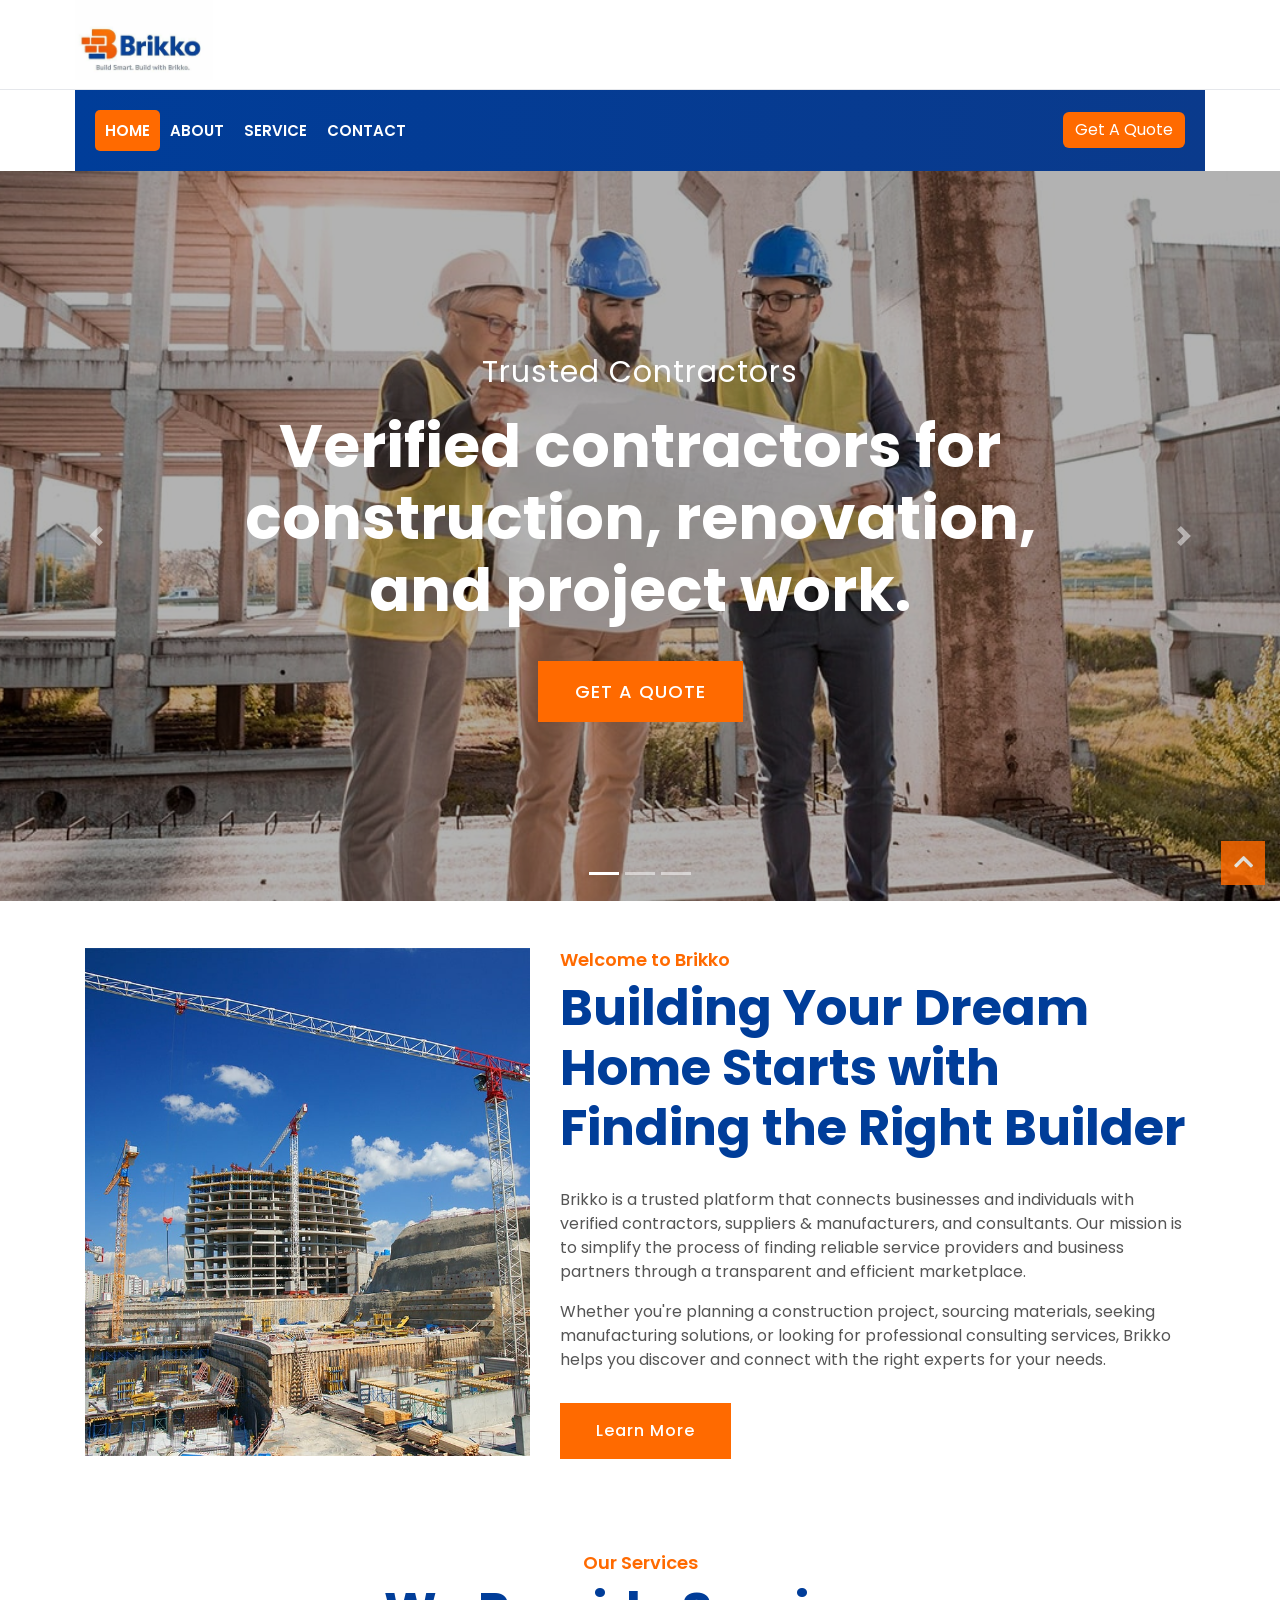
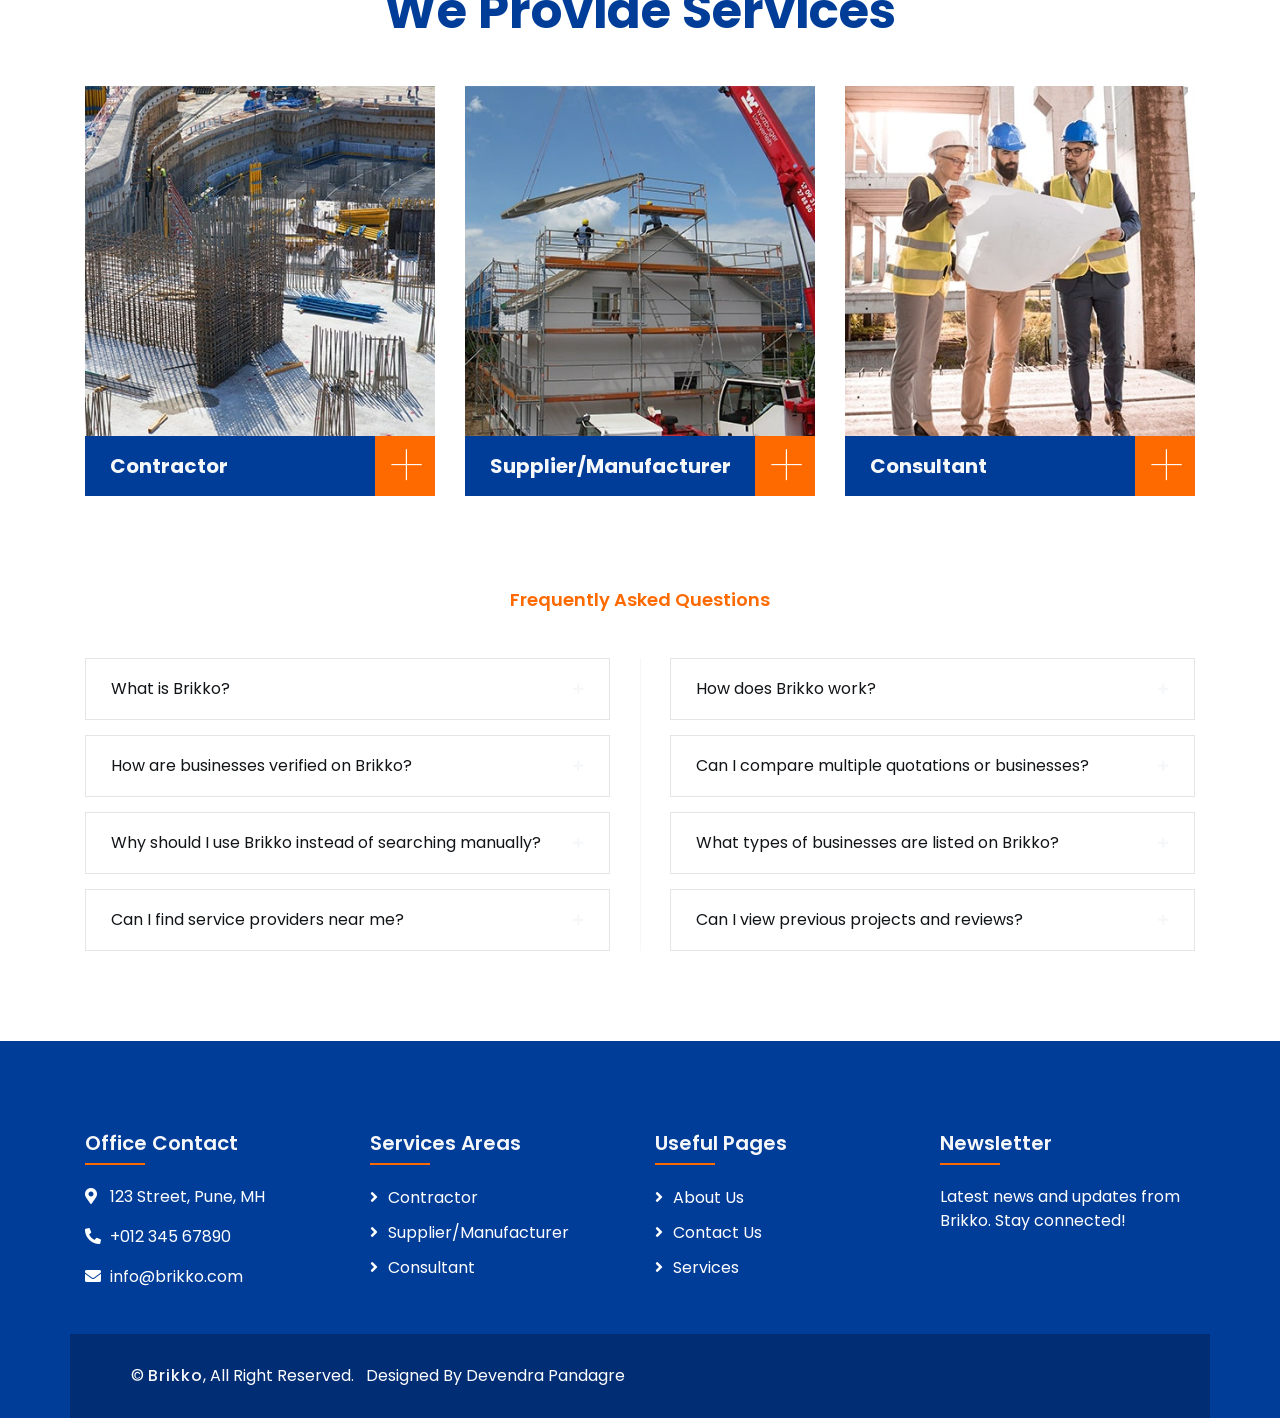
==== commit f7983060: "update index.html, about.html, and service.html with new content and remove placeholder text." ====
--- a/index.html
+++ b/index.html
@@ -128,27 +128,27 @@
                     <div class="carousel-item active">
                         <img src="img/carousel-1.jpg" alt="Carousel Image">
                         <div class="carousel-caption">
-                            <p class="animated fadeInRight">We Are Professional</p>
-                            <h1 class="animated fadeInLeft">For Your Dream Project</h1>
-                            <a class="btn animated fadeInUp" href="https://htmlcodex.com/construction-company-website-template">Get A Quote</a>
+                            <p class="animated fadeInRight">Trusted Contractors</p>
+                            <h1 class="animated fadeInLeft">Verified contractors for construction, renovation, and project work.</h1>
+                            <a class="btn animated fadeInUp" href="#">Get A Quote</a>
                         </div>
                     </div>
 
                     <div class="carousel-item">
                         <img src="img/carousel-2.jpg" alt="Carousel Image">
                         <div class="carousel-caption">
-                            <p class="animated fadeInRight">Professional Builder</p>
-                            <h1 class="animated fadeInLeft">We Build Your Home</h1>
-                            <a class="btn animated fadeInUp" href="https://htmlcodex.com/construction-company-website-template">Get A Quote</a>
+                            <p class="animated fadeInRight">Reliable Suppliers & Manufacturers</p>
+                            <h1 class="animated fadeInLeft">Quality materials and manufacturing solutions from trusted sources.</h1>
+                            <a class="btn animated fadeInUp" href="#">Get A Quote</a>
                         </div>
                     </div>
 
                     <div class="carousel-item">
                         <img src="img/carousel-3.jpg" alt="Carousel Image">
                         <div class="carousel-caption">
-                            <p class="animated fadeInRight">We Are Trusted</p>
-                            <h1 class="animated fadeInLeft">For Your Dream Home</h1>
-                            <a class="btn animated fadeInUp" href="https://htmlcodex.com/construction-company-website-template">Get A Quote</a>
+                            <p class="animated fadeInRight">Expert Consultants</p>
+                            <h1 class="animated fadeInLeft">Expert guidance from engineers, architects, and industry professionals.</h1>
+                            <a class="btn animated fadeInUp" href="#">Get A Quote</a>
                         </div>
                     </div>
                 </div>
@@ -181,11 +181,10 @@
                             </div>
                             <div class="about-text">
                                 <p>
-                                    Brikko is a trusted platform that connects homeowners with verified builders, contractors, architects, interior designers, and renovation experts. Our mission is to make the process of building or renovating a home simple, transparent, and stress-free.
+                                    Brikko is a trusted platform that connects businesses and individuals with verified contractors, suppliers & manufacturers, and consultants. Our mission is to simplify the process of finding reliable service providers and business partners through a transparent and efficient marketplace.
                                 </p>
                                 <p>
-                                    Whether you're planning a new house, renovating your existing home, remodeling your kitchen, or upgrading your interiors, we help you find the right professionals for your project.
-                                </p>
+                                    Whether you're planning a construction project, sourcing materials, seeking manufacturing solutions, or looking for professional consulting services, Brikko helps you discover and connect with the right experts for your needs.                                </p>
                                 <a class="btn" href="">Learn More</a>
                             </div>
                         </div>
@@ -263,12 +262,12 @@
                                     <img src="img/service-1.jpg" alt="Image">
                                     <div class="service-overlay">
                                         <p>
-                                            Lorem ipsum dolor sit amet, consectetur adipiscing elit. Phasellus nec pretium mi. Curabitur facilisis ornare velit non vulputate. Aliquam metus tortor, auctor id gravida condimentum, viverra quis sem.
+                                            Find qualified contractors for construction, renovation, maintenance, and specialized project services.
                                         </p>
                                     </div>
                                 </div>
                                 <div class="service-text">
-                                    <h3>Building Construction</h3>
+                                    <h3>Contractor</h3>
                                     <a class="btn" href="img/service-1.jpg" data-lightbox="service">+</a>
                                 </div>
                             </div>
@@ -279,12 +278,12 @@
                                     <img src="img/service-2.jpg" alt="Image">
                                     <div class="service-overlay">
                                         <p>
-                                            Lorem ipsum dolor sit amet, consectetur adipiscing elit. Phasellus nec pretium mi. Curabitur facilisis ornare velit non vulputate. Aliquam metus tortor, auctor id gravida condimentum, viverra quis sem.
+                                            Connect with trusted suppliers and manufacturers offering materials, products, equipment, and custom solutions.
                                         </p>
                                     </div>
                                 </div>
                                 <div class="service-text">
-                                    <h3>House Renovation</h3>
+                                    <h3>Supplier/Manufacturer</h3>
                                     <a class="btn" href="img/service-2.jpg" data-lightbox="service">+</a>
                                 </div>
                             </div>
@@ -295,12 +294,12 @@
                                     <img src="img/service-3.jpg" alt="Image">
                                     <div class="service-overlay">
                                         <p>
-                                            Lorem ipsum dolor sit amet, consectetur adipiscing elit. Phasellus nec pretium mi. Curabitur facilisis ornare velit non vulputate. Aliquam metus tortor, auctor id gravida condimentum, viverra quis sem.
+                                            Engage experienced consultants, engineers, architects, and project advisors for expert guidance and planning.
                                         </p>
                                     </div>
                                 </div>
                                 <div class="service-text">
-                                    <h3>Architecture Design</h3>
+                                    <h3>Consultant</h3>
                                     <a class="btn" href="img/service-3.jpg" data-lightbox="service">+</a>
                                 </div>
                             </div>
@@ -312,136 +311,134 @@
             <!-- Service End -->
        <!-- FAQs Start -->
             <div class="faqs">
-                <div class="container">
-                    <div class="section-header text-center">
-                        <p>Frequently Asked Question</p>
-                        <h2>You May Ask</h2>
-                    </div>
-                    <div class="row">
-                        <div class="col-md-6">
-                            <div id="accordion-1">
-                                <div class="card wow fadeInLeft" data-wow-delay="0.1s">
-                                    <div class="card-header">
-                                        <a class="card-link collapsed" data-toggle="collapse" href="#collapseOne">
-                                            How are builders ranked on the platform?
-                                        </a>
-                                    </div>
-                                    <div id="collapseOne" class="collapse" data-parent="#accordion-1">
-                                        <div class="card-body">
-                                         Builders are ranked based on: 
-                                          <ul>
-                                            <li>Customer ratings</li>
-                                            <li>Project completion history</li>
-                                            <li>Response time</li>
-                                            <li>Experience</li>
-                                            <li>Verification status</li>
-                                            <li>Service quality</li>
-                                            </ul>
-                                      
-                                        </div>
-                                    </div>
-                                </div>
-                               <div class="card wow fadeInRight" data-wow-delay="0.5s">
-                                    <div class="card-header">
-                                        <a class="card-link collapsed" data-toggle="collapse" href="#collapseTen">
-                                            How do I know if a quote is reasonable?
-                                        </a>
-                                    </div>
-                                    <div id="collapseTen" class="collapse" data-parent="#accordion-2">
-                                        <div class="card-body">
-                                            We recommend comparing at least three quotes and reviewing what is included, such as materials, labor, warranties, and timelines.
-                                        </div>
-                                    </div>
-                                </div>
-                                <div class="card wow fadeInLeft" data-wow-delay="0.3s">
-                                    <div class="card-header">
-                                        <a class="card-link collapsed" data-toggle="collapse" href="#collapseThree">
-                                            Why use this platform instead of searching manually?
-                                        </a>
-                                    </div>
-                                    <div id="collapseThree" class="collapse" data-parent="#accordion-1">
-                                        <div class="card-body">
-                                            <ul>
-                                            <li>Verified builders</li>
-                                            <li>Multiple quotes</li>
-                                            <li>Easy comparison</li>
-                                            <li>Faster hiring process</li>
-                                            <li>Free homeowner accession</li>
-                                            </ul>
-                                          
-                                        </div>
-                                    </div>
-                                </div>
-                                <div class="card wow fadeInLeft" data-wow-delay="0.4s">
-                                    <div class="card-header">
-                                        <a class="card-link collapsed" data-toggle="collapse" href="#collapseFour">
-                                            Can I find builders near me?
-                                        </a>
-                                    </div>
-                                    <div id="collapseFour" class="collapse" data-parent="#accordion-1">
-                                        <div class="card-body">
-                                            Yes. Our platform helps you discover trusted builders and renovation experts in your local area.
-                                        </div>
-                                    </div>
-                                </div>
-                               
-                            </div>
-                        </div>
-                        <div class="col-md-6">
-                            <div id="accordion-2">
-                                <div class="card wow fadeInRight" data-wow-delay="0.1s">
-                                    <div class="card-header">
-                                        <a class="card-link collapsed" data-toggle="collapse" href="#collapseSix">
-                                            How does this platform work?
-                                        </a>
-                                    </div>
-                                    <div id="collapseSix" class="collapse" data-parent="#accordion-2">
-                                        <div class="card-body">
-                                            Our platform connects homeowners with verified builders, contractors, architects, and renovation experts. Simply submit your project requirements and receive quotes from suitable professionals.
-                                        </div>
-                                    </div>
-                                </div>
-                                <div class="card wow fadeInRight" data-wow-delay="0.2s">
-                                    <div class="card-header">
-                                        <a class="card-link collapsed" data-toggle="collapse" href="#collapseSeven">
-                                            Are the builders on your platform verified?
-                                        </a>
-                                    </div>
-                                    <div id="collapseSeven" class="collapse" data-parent="#accordion-2">
-                                        <div class="card-body">
-                                            Yes. We verify business registrations, experience, portfolios, and customer feedback before listing builders.
-                                        </div>
-                                    </div>
-                                </div>
-                                <div class="card wow fadeInRight" data-wow-delay="0.3s">
-                                    <div class="card-header">
-                                        <a class="card-link collapsed" data-toggle="collapse" href="#collapseEight">
-                                            Can I get quotes from multiple builders?
-                                        </a>
-                                    </div>
-                                    <div id="collapseEight" class="collapse" data-parent="#accordion-2">
-                                        <div class="card-body">
-                                            Yes. You can receive and compare quotes from multiple builders to find the best option for your budget and requirements.
-                                        </div>
-                                    </div>
-                                </div>
-                                <div class="card wow fadeInRight" data-wow-delay="0.4s">
-                                    <div class="card-header">
-                                        <a class="card-link collapsed" data-toggle="collapse" href="#collapseNine">
-                                            Can I view previous projects completed by builders?
-                                        </a>
-                                    </div>
-                                    <div id="collapseNine" class="collapse" data-parent="#accordion-2">
-                                        <div class="card-body">
-                                            Yes. Most builders showcase project photos, customer reviews, and portfolios on their profiles.
-                                        </div>
-                                    </div>
-                                </div>
-                                
-                            </div>
-                        </div>
-                    </div>
-                </div>
+      <div class="container">
+    <div class="section-header text-center">
+        <p>Frequently Asked Questions</p>
+        
+    </div>
+
+    <div class="row">
+
+        <!-- LEFT -->
+        <div class="col-md-6">
+            <div id="accordion-1">
+
+                <div class="card wow fadeInLeft" data-wow-delay="0.1s">
+                    <div class="card-header">
+                        <a class="card-link collapsed" data-toggle="collapse" href="#collapseOne">
+                            What is Brikko?
+                        </a>
+                    </div>
+                    <div id="collapseOne" class="collapse" data-parent="#accordion-1">
+                        <div class="card-body">
+                            Brikko is a trusted B2B marketplace that connects users with verified contractors, suppliers, manufacturers, and consultants across construction, engineering, and industrial sectors.
+                        </div>
+                    </div>
+                </div>
+
+                <div class="card wow fadeInLeft" data-wow-delay="0.2s">
+                    <div class="card-header">
+                        <a class="card-link collapsed" data-toggle="collapse" href="#collapseTwo">
+                            How are businesses verified on Brikko?
+                        </a>
+                    </div>
+                    <div id="collapseTwo" class="collapse" data-parent="#accordion-1">
+                        <div class="card-body">
+                            Businesses are verified based on company registration, experience, portfolio, customer feedback, and industry reputation to ensure trust and reliability.
+                        </div>
+                    </div>
+                </div>
+
+                <div class="card wow fadeInLeft" data-wow-delay="0.3s">
+                    <div class="card-header">
+                        <a class="card-link collapsed" data-toggle="collapse" href="#collapseThree">
+                            Why should I use Brikko instead of searching manually?
+                        </a>
+                    </div>
+                    <div id="collapseThree" class="collapse" data-parent="#accordion-1">
+                        <div class="card-body">
+                            Brikko saves time by providing verified listings, transparent profiles, easy comparison, and direct access to contractors, suppliers, manufacturers, and consultants in one platform.
+                        </div>
+                    </div>
+                </div>
+
+                <div class="card wow fadeInLeft" data-wow-delay="0.4s">
+                    <div class="card-header">
+                        <a class="card-link collapsed" data-toggle="collapse" href="#collapseFour">
+                            Can I find service providers near me?
+                        </a>
+                    </div>
+                    <div id="collapseFour" class="collapse" data-parent="#accordion-1">
+                        <div class="card-body">
+                            Yes. Brikko helps you find local contractors, suppliers, manufacturers, and consultants based on your location and project requirements.
+                        </div>
+                    </div>
+                </div>
+
+            </div>
+        </div>
+
+        <!-- RIGHT -->
+        <div class="col-md-6">
+            <div id="accordion-2">
+
+                <div class="card wow fadeInRight" data-wow-delay="0.1s">
+                    <div class="card-header">
+                        <a class="card-link collapsed" data-toggle="collapse" href="#collapseFive">
+                            How does Brikko work?
+                        </a>
+                    </div>
+                    <div id="collapseFive" class="collapse" data-parent="#accordion-2">
+                        <div class="card-body">
+                            Users search and connect with verified businesses, compare services, review profiles, and directly contact contractors, suppliers, manufacturers, or consultants for their projects.
+                        </div>
+                    </div>
+                </div>
+
+                <div class="card wow fadeInRight" data-wow-delay="0.2s">
+                    <div class="card-header">
+                        <a class="card-link collapsed" data-toggle="collapse" href="#collapseSix">
+                            Can I compare multiple quotations or businesses?
+                        </a>
+                    </div>
+                    <div id="collapseSix" class="collapse" data-parent="#accordion-2">
+                        <div class="card-body">
+                            Yes. You can request and compare multiple quotations and evaluate businesses based on pricing, experience, reviews, and service quality.
+                        </div>
+                    </div>
+                </div>
+
+                <div class="card wow fadeInRight" data-wow-delay="0.3s">
+                    <div class="card-header">
+                        <a class="card-link collapsed" data-toggle="collapse" href="#collapseSeven">
+                            What types of businesses are listed on Brikko?
+                        </a>
+                    </div>
+                    <div id="collapseSeven" class="collapse" data-parent="#accordion-2">
+                        <div class="card-body">
+                            Brikko features contractors, suppliers, manufacturers, and consultants across construction, infrastructure, engineering, and industrial sectors.
+                        </div>
+                    </div>
+                </div>
+
+                <div class="card wow fadeInRight" data-wow-delay="0.4s">
+                    <div class="card-header">
+                        <a class="card-link collapsed" data-toggle="collapse" href="#collapseEight">
+                            Can I view previous projects and reviews?
+                        </a>
+                    </div>
+                    <div id="collapseEight" class="collapse" data-parent="#accordion-2">
+                        <div class="card-body">
+                            Yes. Verified businesses showcase portfolios, completed projects, certifications, and customer reviews to help you make informed decisions.
+                        </div>
+                    </div>
+                </div>
+
+            </div>
+        </div>
+
+    </div>
+</div>
             </div>
             <!-- FAQs End -->
 
@@ -467,9 +464,9 @@
                         <div class="col-md-6 col-lg-3">
                             <div class="footer-link">
                                 <h2>Services Areas</h2>
-                                <a href="">Building Construction</a>
-                                <a href="">House Renovation</a>
-                                <a href="">Architecture Design</a>                               
+                                <a href="">Contractor</a>
+                                <a href="">Supplier/Manufacturer</a>
+                                <a href="">Consultant</a>                               
                             </div>
                         </div>
                         <div class="col-md-6 col-lg-3">
@@ -503,7 +500,7 @@
                 <div class="container copyright">
                     <div class="row">
                         <div class="col-md-6">
-                            <p>&copy; <a href="#">Brikko</a>, All Right Reserved.</p>
+                            <p>&copy; <a href="#">Brikko</a>, All Right Reserved. &nbsp; Designed By Devendra Pandagre 
                         </div>
                     </div>
                 </div>
